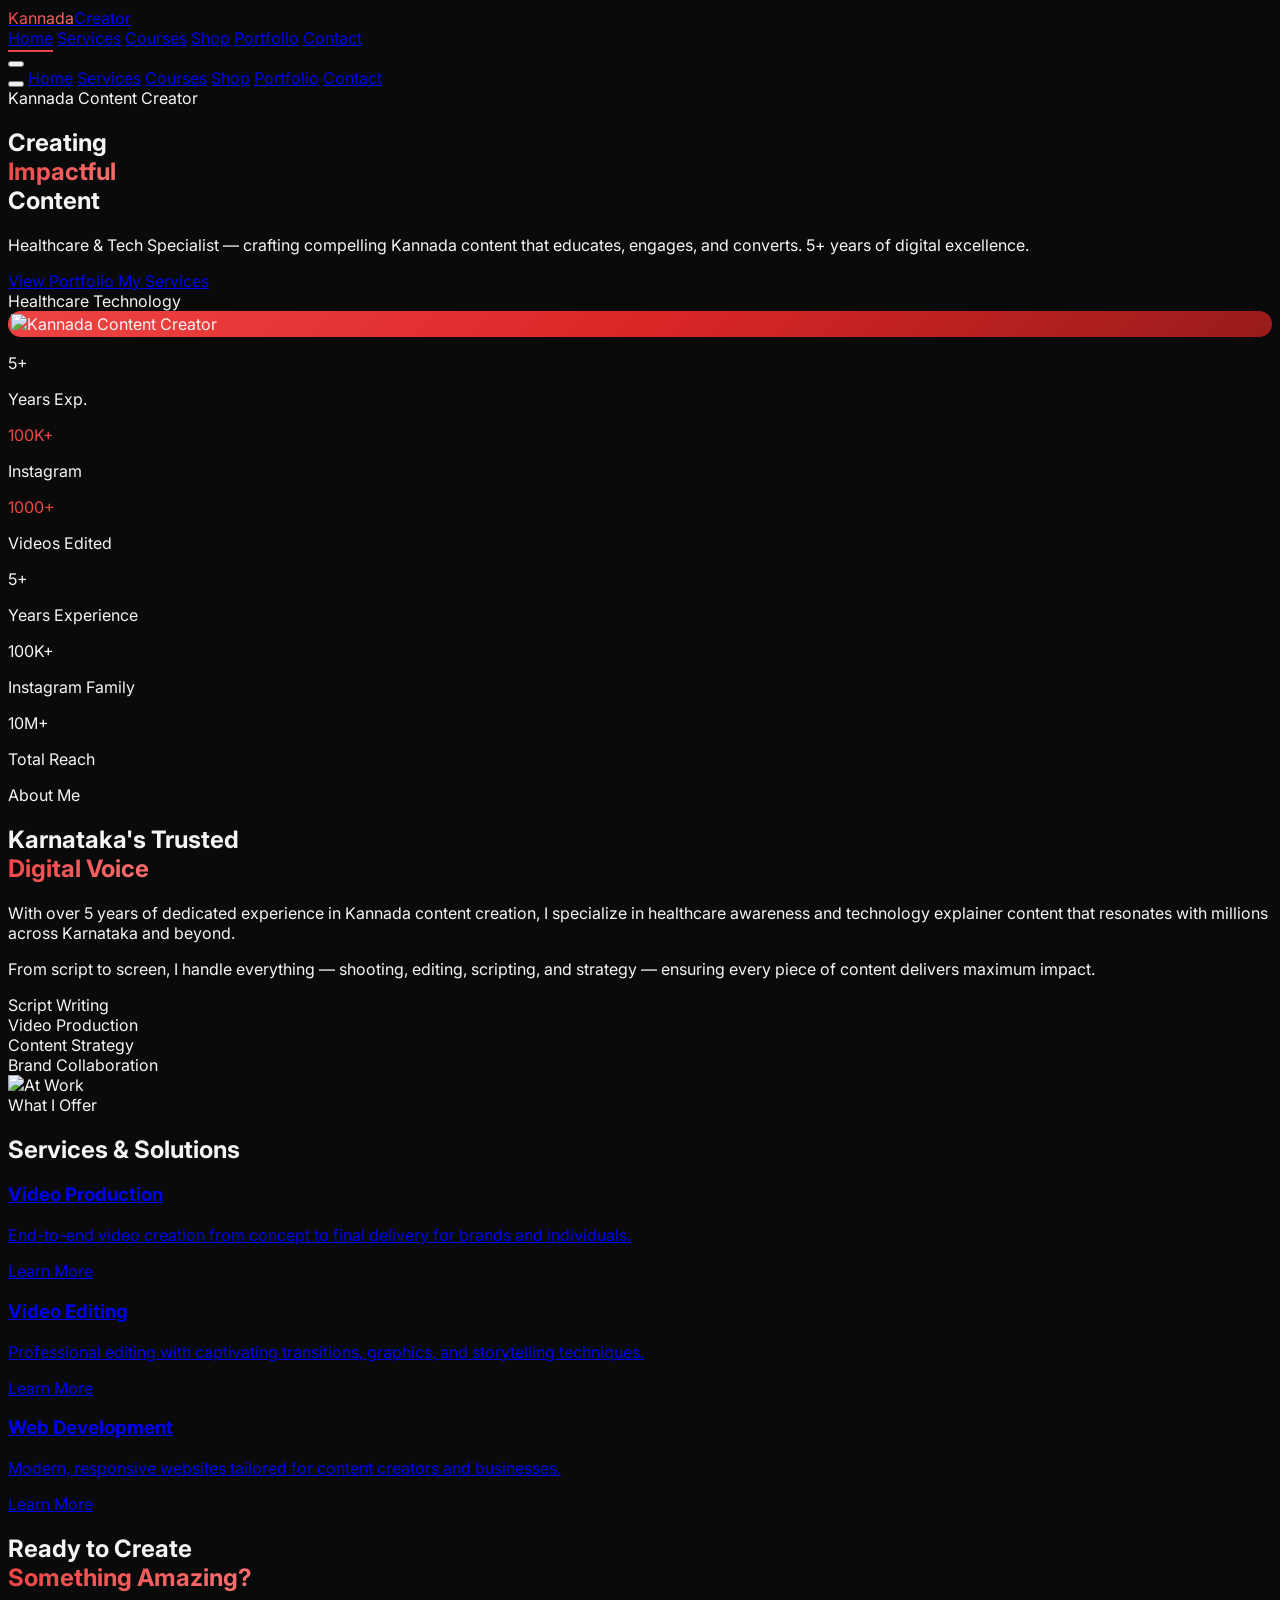
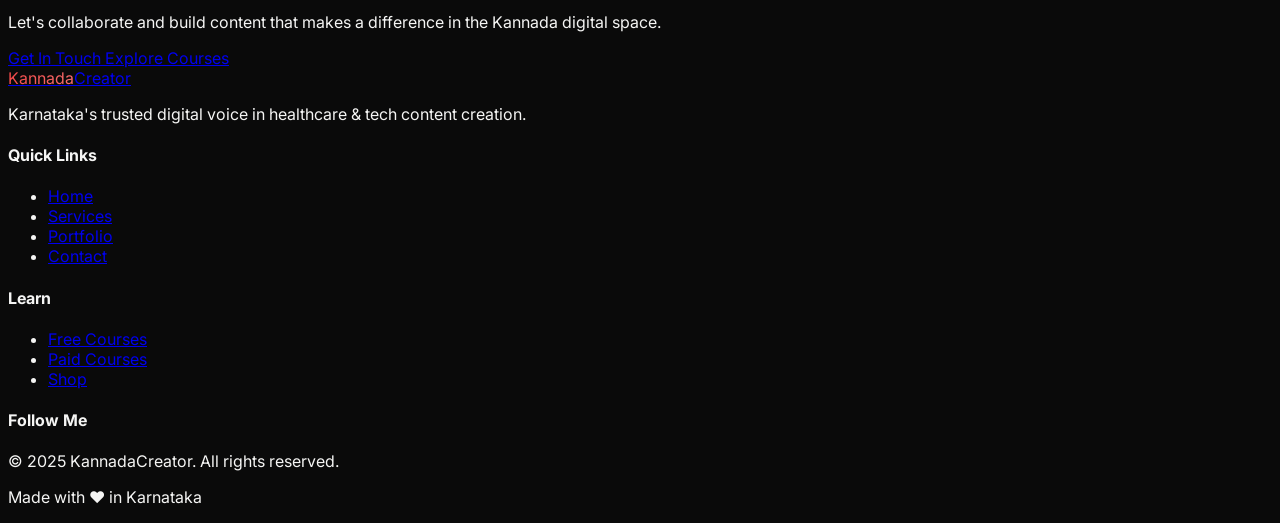
==== index.html @ f3a8517f "Create index.html" ====
<!DOCTYPE html>
<html lang="kn">
<head>
    <meta charset="UTF-8">
    <meta name="viewport" content="width=device-width, initial-scale=1.0">
    <title>Kannada Content Creator | Home</title>
    <link href="https://fonts.googleapis.com/css2?family=Inter:wght@300;400;500;600;700&display=swap" rel="stylesheet">
    <script src="https://cdn.tailwindcss.com"></script>
    <script src="https://code.iconify.design/3/3.1.0/iconify.min.js"></script>
    <script>
        tailwind.config = {
            theme: {
                extend: {
                    fontFamily: { inter: ['Inter', 'sans-serif'] },
                }
            }
        }
    </script>
    <style>
        * { font-family: 'Inter', sans-serif; }
        body { background: #0a0a0a; color: #f5f5f4; }
        ::selection { background: #7f1d1d; color: #fff; }
        ::-webkit-scrollbar { width: 8px; }
        ::-webkit-scrollbar-track { background: #0a0a0a; }
        ::-webkit-scrollbar-thumb { background: #333; border-radius: 4px; }
        ::-webkit-scrollbar-thumb:hover { background: #555; }
        @keyframes reveal {
            from { opacity: 0; transform: translateY(30px); }
            to { opacity: 1; transform: translateY(0); }
        }
        @keyframes float {
            0%, 100% { transform: translateY(0px); }
            50% { transform: translateY(-10px); }
        }
        @keyframes count-up { from { opacity: 0; } to { opacity: 1; } }
        @keyframes pulse-glow {
            0%, 100% { box-shadow: 0 0 20px rgba(239,68,68,0.2); }
            50% { box-shadow: 0 0 40px rgba(239,68,68,0.4); }
        }
        .animate-reveal { animation: reveal 0.8s cubic-bezier(0.16,1,0.3,1) forwards; opacity: 0; }
        .delay-1 { animation-delay: 0.1s; }
        .delay-2 { animation-delay: 0.2s; }
        .delay-3 { animation-delay: 0.3s; }
        .delay-4 { animation-delay: 0.4s; }
        .delay-5 { animation-delay: 0.5s; }
        .delay-6 { animation-delay: 0.6s; }
        .float-anim { animation: float 3s ease-in-out infinite; }
        .pulse-glow { animation: pulse-glow 2s ease-in-out infinite; }
        .stat-card:hover { transform: translateY(-4px); border-color: rgba(239,68,68,0.3); }
        .nav-link { position: relative; }
        .nav-link::after {
            content: ''; position: absolute; bottom: -4px; left: 0;
            width: 0; height: 2px; background: #ef4444;
            transition: width 0.3s ease;
        }
        .nav-link:hover::after, .nav-link.active::after { width: 100%; }
        .hero-img-border {
            background: linear-gradient(135deg, #ef4444, #dc2626, #991b1b);
            padding: 3px; border-radius: 1rem;
        }
        .gradient-text {
            background: linear-gradient(135deg, #ef4444, #f87171);
            -webkit-background-clip: text; -webkit-text-fill-color: transparent;
            background-clip: text;
        }
        .bg-glow {
            position: absolute; border-radius: 50%; filter: blur(120px); pointer-events: none;
        }
    </style>
</head>
<body class="overflow-x-hidden">

    <!-- Navigation -->
    <nav class="fixed top-0 left-0 right-0 z-50 h-16 flex items-center px-6 backdrop-blur-xl bg-[#0a0a0a]/80 border-b border-white/5">
        <div class="max-w-7xl mx-auto w-full flex items-center justify-between">
            <a href="index.html" class="text-xl font-bold tracking-tight">
                <span class="gradient-text">Kannada</span>Creator
            </a>
            <div class="hidden md:flex items-center gap-8">
                <a href="index.html" class="nav-link active text-xs font-semibold tracking-widest uppercase text-stone-300 hover:text-white transition-colors">Home</a>
                <a href="services.html" class="nav-link text-xs font-semibold tracking-widest uppercase text-stone-400 hover:text-white transition-colors">Services</a>
                <a href="courses.html" class="nav-link text-xs font-semibold tracking-widest uppercase text-stone-400 hover:text-white transition-colors">Courses</a>
                <a href="shopping.html" class="nav-link text-xs font-semibold tracking-widest uppercase text-stone-400 hover:text-white transition-colors">Shop</a>
                <a href="portfolio.html" class="nav-link text-xs font-semibold tracking-widest uppercase text-stone-400 hover:text-white transition-colors">Portfolio</a>
                <a href="contact.html" class="nav-link text-xs font-semibold tracking-widest uppercase text-stone-400 hover:text-white transition-colors">Contact</a>
            </div>
            <button id="menuBtn" class="md:hidden text-stone-300">
                <span class="iconify" data-icon="lucide:menu" data-width="24"></span>
            </button>
        </div>
    </nav>

    <!-- Mobile Menu -->
    <div id="mobileMenu" class="fixed inset-0 z-40 bg-[#0a0a0a]/95 backdrop-blur-xl flex flex-col items-center justify-center gap-6 hidden">
        <button id="closeMenu" class="absolute top-5 right-6 text-stone-300">
            <span class="iconify" data-icon="lucide:x" data-width="24"></span>
        </button>
        <a href="index.html" class="text-lg font-semibold text-white">Home</a>
        <a href="services.html" class="text-lg font-semibold text-stone-400 hover:text-white transition">Services</a>
        <a href="courses.html" class="text-lg font-semibold text-stone-400 hover:text-white transition">Courses</a>
        <a href="shopping.html" class="text-lg font-semibold text-stone-400 hover:text-white transition">Shop</a>
        <a href="portfolio.html" class="text-lg font-semibold text-stone-400 hover:text-white transition">Portfolio</a>
        <a href="contact.html" class="text-lg font-semibold text-stone-400 hover:text-white transition">Contact</a>
    </div>

    <!-- Hero Section -->
    <section class="min-h-screen flex items-center pt-20 pb-16 px-6 relative overflow-hidden">
        <!-- Background Glows -->
        <div class="bg-glow w-[600px] h-[600px] bg-[#7f1d1d]/10 top-20 -left-40"></div>
        <div class="bg-glow w-[400px] h-[400px] bg-[#991b1b]/5 bottom-20 right-0"></div>

        <div class="max-w-7xl mx-auto w-full grid lg:grid-cols-2 gap-16 items-center">
            <!-- Left Content -->
            <div>
                <div class="animate-reveal delay-1">
                    <span class="inline-flex items-center gap-2 px-4 py-2 rounded-full bg-white/5 border border-white/10 text-xs font-semibold tracking-widest uppercase text-stone-400 mb-8">
                        <span class="w-2 h-2 rounded-full bg-red-500 animate-pulse"></span>
                        Kannada Content Creator
                    </span>
                </div>

                <h1 class="text-5xl md:text-7xl lg:text-8xl font-bold leading-[0.9] tracking-tighter mb-6 animate-reveal delay-2">
                    Creating<br>
                    <span class="gradient-text">Impactful</span><br>
                    Content
                </h1>

                <p class="text-lg font-light leading-relaxed text-stone-400 max-w-md mb-8 animate-reveal delay-3">
                    Healthcare & Tech Specialist — crafting compelling Kannada content that educates, engages, and converts. 5+ years of digital excellence.
                </p>

                <div class="flex flex-wrap gap-4 mb-10 animate-reveal delay-4">
                    <a href="portfolio.html" class="inline-flex items-center gap-2 px-8 py-4 bg-white text-black text-xs font-bold tracking-widest uppercase rounded-sm hover:bg-stone-200 transition-colors">
                        View Portfolio
                        <span class="iconify" data-icon="lucide:arrow-right" data-width="14"></span>
                    </a>
                    <a href="services.html" class="inline-flex items-center gap-2 px-8 py-4 bg-transparent border border-white/20 text-white text-xs font-bold tracking-widest uppercase rounded-sm hover:bg-white/5 transition-colors">
                        My Services
                    </a>
                </div>

                <!-- Specialist Badges -->
                <div class="flex flex-wrap gap-3 animate-reveal delay-5">
                    <span class="px-4 py-2 rounded-full bg-red-500/10 border border-red-500/20 text-red-400 text-xs font-semibold tracking-wider uppercase flex items-center gap-2">
                        <span class="iconify" data-icon="lucide:heart-pulse" data-width="14"></span>
                        Healthcare
                    </span>
                    <span class="px-4 py-2 rounded-full bg-blue-500/10 border border-blue-500/20 text-blue-400 text-xs font-semibold tracking-wider uppercase flex items-center gap-2">
                        <span class="iconify" data-icon="lucide:cpu" data-width="14"></span>
                        Technology
                    </span>
                </div>
            </div>

            <!-- Right Image -->
            <div class="flex justify-center animate-reveal delay-3">
                <div class="relative">
                    <div class="hero-img-border pulse-glow">
                        <img src="https://picsum.photos/seed/kannadacreator/500/600.jpg" alt="Kannada Content Creator" class="w-80 md:w-96 h-auto rounded-2xl object-cover">
                    </div>
                    <!-- Floating Badge -->
                    <div class="absolute -bottom-4 -left-4 bg-[#171717] border border-white/10 rounded-xl px-5 py-3 float-anim">
                        <p class="text-2xl font-bold text-white">5+</p>
                        <p class="text-xs text-stone-500 tracking-wider uppercase">Years Exp.</p>
                    </div>
                    <div class="absolute -top-4 -right-4 bg-[#171717] border border-white/10 rounded-xl px-5 py-3 float-anim" style="animation-delay: 1s;">
                        <p class="text-2xl font-bold gradient-text">100K+</p>
                        <p class="text-xs text-stone-500 tracking-wider uppercase">Instagram</p>
                    </div>
                </div>
            </div>
        </div>
    </section>

    <!-- Stats Section -->
    <section class="py-24 px-6 border-t border-white/5">
        <div class="max-w-7xl mx-auto">
            <div class="grid grid-cols-2 md:grid-cols-4 gap-6">
                <div class="stat-card bg-stone-900/30 border border-white/5 rounded-xl p-8 text-center transition-all duration-300 hover:shadow-lg">
                    <p class="text-4xl md:text-5xl font-bold tracking-tighter gradient-text mb-2">1000+</p>
                    <p class="text-xs font-semibold tracking-widest uppercase text-stone-500">Videos Edited</p>
                </div>
                <div class="stat-card bg-stone-900/30 border border-white/5 rounded-xl p-8 text-center transition-all duration-300 hover:shadow-lg">
                    <p class="text-4xl md:text-5xl font-bold tracking-tighter text-white mb-2">5+</p>
                    <p class="text-xs font-semibold tracking-widest uppercase text-stone-500">Years Experience</p>
                </div>
                <div class="stat-card bg-stone-900/30 border border-white/5 rounded-xl p-8 text-center transition-all duration-300 hover:shadow-lg">
                    <p class="text-4xl md:text-5xl font-bold tracking-tighter text-white mb-2">100K+</p>
                    <p class="text-xs font-semibold tracking-widest uppercase text-stone-500">Instagram Family</p>
                </div>
                <div class="stat-card bg-stone-900/30 border border-white/5 rounded-xl p-8 text-center transition-all duration-300 hover:shadow-lg">
                    <p class="text-4xl md:text-5xl font-bold tracking-tighter text-white mb-2">10M+</p>
                    <p class="text-xs font-semibold tracking-widest uppercase text-stone-500">Total Reach</p>
                </div>
            </div>
        </div>
    </section>

    <!-- About Brief -->
    <section class="py-24 px-6">
        <div class="max-w-7xl mx-auto grid lg:grid-cols-2 gap-16 items-center">
            <div>
                <span class="text-xs font-semibold tracking-widest uppercase text-red-500 mb-4 block">About Me</span>
                <h2 class="text-3xl md:text-5xl font-bold tracking-tight leading-tight mb-6">
                    Karnataka's Trusted<br><span class="gradient-text">Digital Voice</span>
                </h2>
                <p class="text-lg font-light leading-relaxed text-stone-400 mb-6">
                    With over 5 years of dedicated experience in Kannada content creation, I specialize in healthcare awareness and technology explainer content that resonates with millions across Karnataka and beyond.
                </p>
                <p class="text-lg font-light leading-relaxed text-stone-400 mb-8">
                    From script to screen, I handle everything — shooting, editing, scripting, and strategy — ensuring every piece of content delivers maximum impact.
                </p>
                <div class="grid grid-cols-2 gap-4">
                    <div class="flex items-center gap-3">
                        <span class="w-2 h-2 rounded-full bg-red-500"></span>
                        <span class="text-sm text-stone-300">Script Writing</span>
                    </div>
                    <div class="flex items-center gap-3">
                        <span class="w-2 h-2 rounded-full bg-red-500"></span>
                        <span class="text-sm text-stone-300">Video Production</span>
                    </div>
                    <div class="flex items-center gap-3">
                        <span class="w-2 h-2 rounded-full bg-red-500"></span>
                        <span class="text-sm text-stone-300">Content Strategy</span>
                    </div>
                    <div class="flex items-center gap-3">
                        <span class="w-2 h-2 rounded-full bg-red-500"></span>
                        <span class="text-sm text-stone-300">Brand Collaboration</span>
                    </div>
                </div>
            </div>
            <div class="relative">
                <img src="https://picsum.photos/seed/kannadawork/600/500.jpg" alt="At Work" class="rounded-2xl w-full h-80 object-cover opacity-80">
                <div class="absolute inset-0 rounded-2xl bg-gradient-to-t from-[#0a0a0a] via-transparent to-transparent"></div>
            </div>
        </div>
    </section>

    <!-- Quick Services Preview -->
    <section class="py-24 px-6 border-t border-white/5">
        <div class="max-w-7xl mx-auto">
            <div class="text-center mb-16">
                <span class="text-xs font-semibold tracking-widest uppercase text-red-500 mb-4 block">What I Offer</span>
                <h2 class="text-3xl md:text-5xl font-bold tracking-tight">Services & Solutions</h2>
            </div>
            <div class="grid md:grid-cols-3 gap-6">
                <a href="services.html" class="group bg-stone-900/30 border border-white/5 rounded-xl p-8 hover:border-red-500/30 transition-all duration-300 hover:-translate-y-1">
                    <span class="iconify text-red-500 mb-4" data-icon="lucide:video" data-width="32"></span>
                    <h3 class="text-xl font-semibold mb-3">Video Production</h3>
                    <p class="text-sm text-stone-400 leading-relaxed mb-4">End-to-end video creation from concept to final delivery for brands and individuals.</p>
                    <span class="text-xs font-bold tracking-widest uppercase text-red-500 flex items-center gap-2 group-hover:gap-3 transition-all">
                        Learn More <span class="iconify" data-icon="lucide:arrow-right" data-width="12"></span>
                    </span>
                </a>
                <a href="services.html" class="group bg-stone-900/30 border border-white/5 rounded-xl p-8 hover:border-red-500/30 transition-all duration-300 hover:-translate-y-1">
                    <span class="iconify text-red-500 mb-4" data-icon="lucide:scissors" data-width="32"></span>
                    <h3 class="text-xl font-semibold mb-3">Video Editing</h3>
                    <p class="text-sm text-stone-400 leading-relaxed mb-4">Professional editing with captivating transitions, graphics, and storytelling techniques.</p>
                    <span class="text-xs font-bold tracking-widest uppercase text-red-500 flex items-center gap-2 group-hover:gap-3 transition-all">
                        Learn More <span class="iconify" data-icon="lucide:arrow-right" data-width="12"></span>
                    </span>
                </a>
                <a href="services.html" class="group bg-stone-900/30 border border-white/5 rounded-xl p-8 hover:border-red-500/30 transition-all duration-300 hover:-translate-y-1">
                    <span class="iconify text-red-500 mb-4" data-icon="lucide:globe" data-width="32"></span>
                    <h3 class="text-xl font-semibold mb-3">Web Development</h3>
                    <p class="text-sm text-stone-400 leading-relaxed mb-4">Modern, responsive websites tailored for content creators and businesses.</p>
                    <span class="text-xs font-bold tracking-widest uppercase text-red-500 flex items-center gap-2 group-hover:gap-3 transition-all">
                        Learn More <span class="iconify" data-icon="lucide:arrow-right" data-width="12"></span>
                    </span>
                </a>
            </div>
        </div>
    </section>

    <!-- CTA Section -->
    <section class="py-24 px-6">
        <div class="max-w-4xl mx-auto text-center bg-gradient-to-b from-red-500/5 to-transparent border border-red-500/10 rounded-2xl p-12 md:p-16">
            <h2 class="text-3xl md:text-5xl font-bold tracking-tight mb-6">Ready to Create<br><span class="gradient-text">Something Amazing?</span></h2>
            <p class="text-lg font-light text-stone-400 mb-8 max-w-xl mx-auto">Let's collaborate and build content that makes a difference in the Kannada digital space.</p>
            <div class="flex flex-wrap justify-center gap-4">
                <a href="contact.html" class="inline-flex items-center gap-2 px-8 py-4 bg-red-500 text-white text-xs font-bold tracking-widest uppercase rounded-sm hover:bg-red-600 transition-colors">
                    Get In Touch
                    <span class="iconify" data-icon="lucide:arrow-right" data-width="14"></span>
                </a>
                <a href="courses.html" class="inline-flex items-center gap-2 px-8 py-4 bg-transparent border border-white/20 text-white text-xs font-bold tracking-widest uppercase rounded-sm hover:bg-white/5 transition-colors">
                    Explore Courses
                </a>
            </div>
        </div>
    </section>

    <!-- Footer -->
    <footer class="border-t border-white/5 py-16 px-6">
        <div class="max-w-7xl mx-auto">
            <div class="grid md:grid-cols-4 gap-12 mb-12">
                <div class="md:col-span-1">
                    <a href="index.html" class="text-xl font-bold tracking-tight mb-4 block">
                        <span class="gradient-text">Kannada</span>Creator
                    </a>
                    <p class="text-sm text-stone-500 leading-relaxed">Karnataka's trusted digital voice in healthcare & tech content creation.</p>
                </div>
                <div>
                    <h4 class="text-xs font-bold tracking-widest uppercase text-stone-300 mb-4">Quick Links</h4>
                    <ul class="space-y-3">
                        <li><a href="index.html" class="text-sm text-stone-500 hover:text-white transition-colors">Home</a></li>
                        <li><a href="services.html" class="text-sm text-stone-500 hover:text-white transition-colors">Services</a></li>
                        <li><a href="portfolio.html" class="text-sm text-stone-500 hover:text-white transition-colors">Portfolio</a></li>
                        <li><a href="contact.html" class="text-sm text-stone-500 hover:text-white transition-colors">Contact</a></li>
                    </ul>
                </div>
                <div>
                    <h4 class="text-xs font-bold tracking-widest uppercase text-stone-300 mb-4">Learn</h4>
                    <ul class="space-y-3">
                        <li><a href="courses.html" class="text-sm text-stone-500 hover:text-white transition-colors">Free Courses</a></li>
                        <li><a href="courses.html" class="text-sm text-stone-500 hover:text-white transition-colors">Paid Courses</a></li>
                        <li><a href="shopping.html" class="text-sm text-stone-500 hover:text-white transition-colors">Shop</a></li>
                    </ul>
                </div>
                <div>
                    <h4 class="text-xs font-bold tracking-widest uppercase text-stone-300 mb-4">Follow Me</h4>
                    <div class="flex gap-3">
                        <a href="#" class="w-10 h-10 rounded-lg bg-white/5 border border-white/10 flex items-center justify-center text-stone-400 hover:text-white hover:border-white/20 transition-all">
                            <span class="iconify" data-icon="lucide:instagram" data-width="18"></span>
                        </a>
                        <a href="#" class="w-10 h-10 rounded-lg bg-white/5 border border-white/10 flex items-center justify-center text-stone-400 hover:text-white hover:border-white/20 transition-all">
                            <span class="iconify" data-icon="lucide:youtube" data-width="18"></span>
                        </a>
                        <a href="#" class="w-10 h-10 rounded-lg bg-white/5 border border-white/10 flex items-center justify-center text-stone-400 hover:text-white hover:border-white/20 transition-all">
                            <span class="iconify" data-icon="lucide:twitter" data-width="18"></span>
                        </a>
                        <a href="#" class="w-10 h-10 rounded-lg bg-white/5 border border-white/10 flex items-center justify-center text-stone-400 hover:text-white hover:border-white/20 transition-all">
                            <span class="iconify" data-icon="lucide:linkedin" data-width="18"></span>
                        </a>
                    </div>
                </div>
            </div>
            <div class="border-t border-white/5 pt-8 flex flex-col md:flex-row justify-between items-center gap-4">
                <p class="text-xs text-stone-600">&copy; 2025 KannadaCreator. All rights reserved.</p>
                <p class="text-xs text-stone-600">Made with ❤️ in Karnataka</p>
            </div>
        </div>
    </footer>

    <script>
        document.getElementById('menuBtn').addEventListener('click', () => {
            document.getElementById('mobileMenu').classList.remove('hidden');
        });
        document.getElementById('closeMenu').addEventListener('click', () => {
            document.getElementById('mobileMenu').classList.add('hidden');
        });
        document.querySelectorAll('#mobileMenu a').forEach(link => {
            link.addEventListener('click', () => {
                document.getElementById('mobileMenu').classList.add('hidden');
            });
        });
    </script>
</body>
</html>
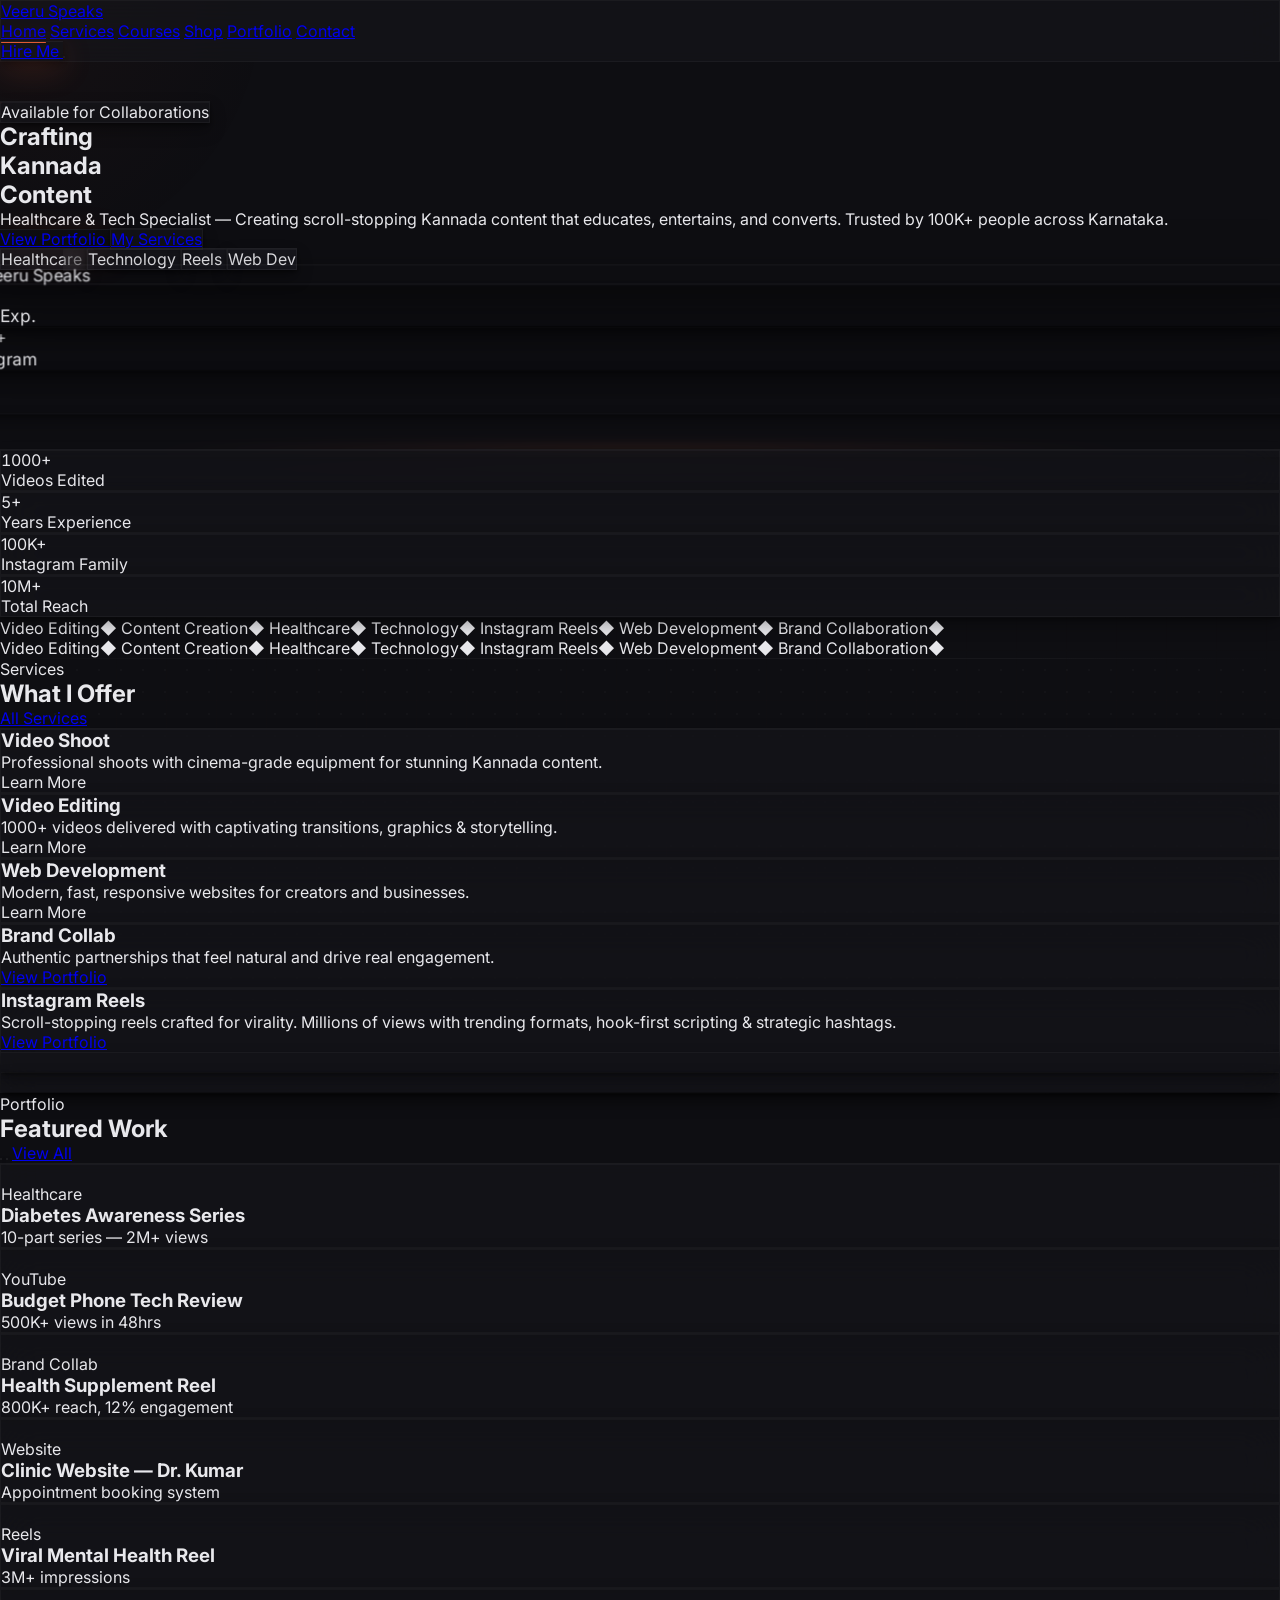
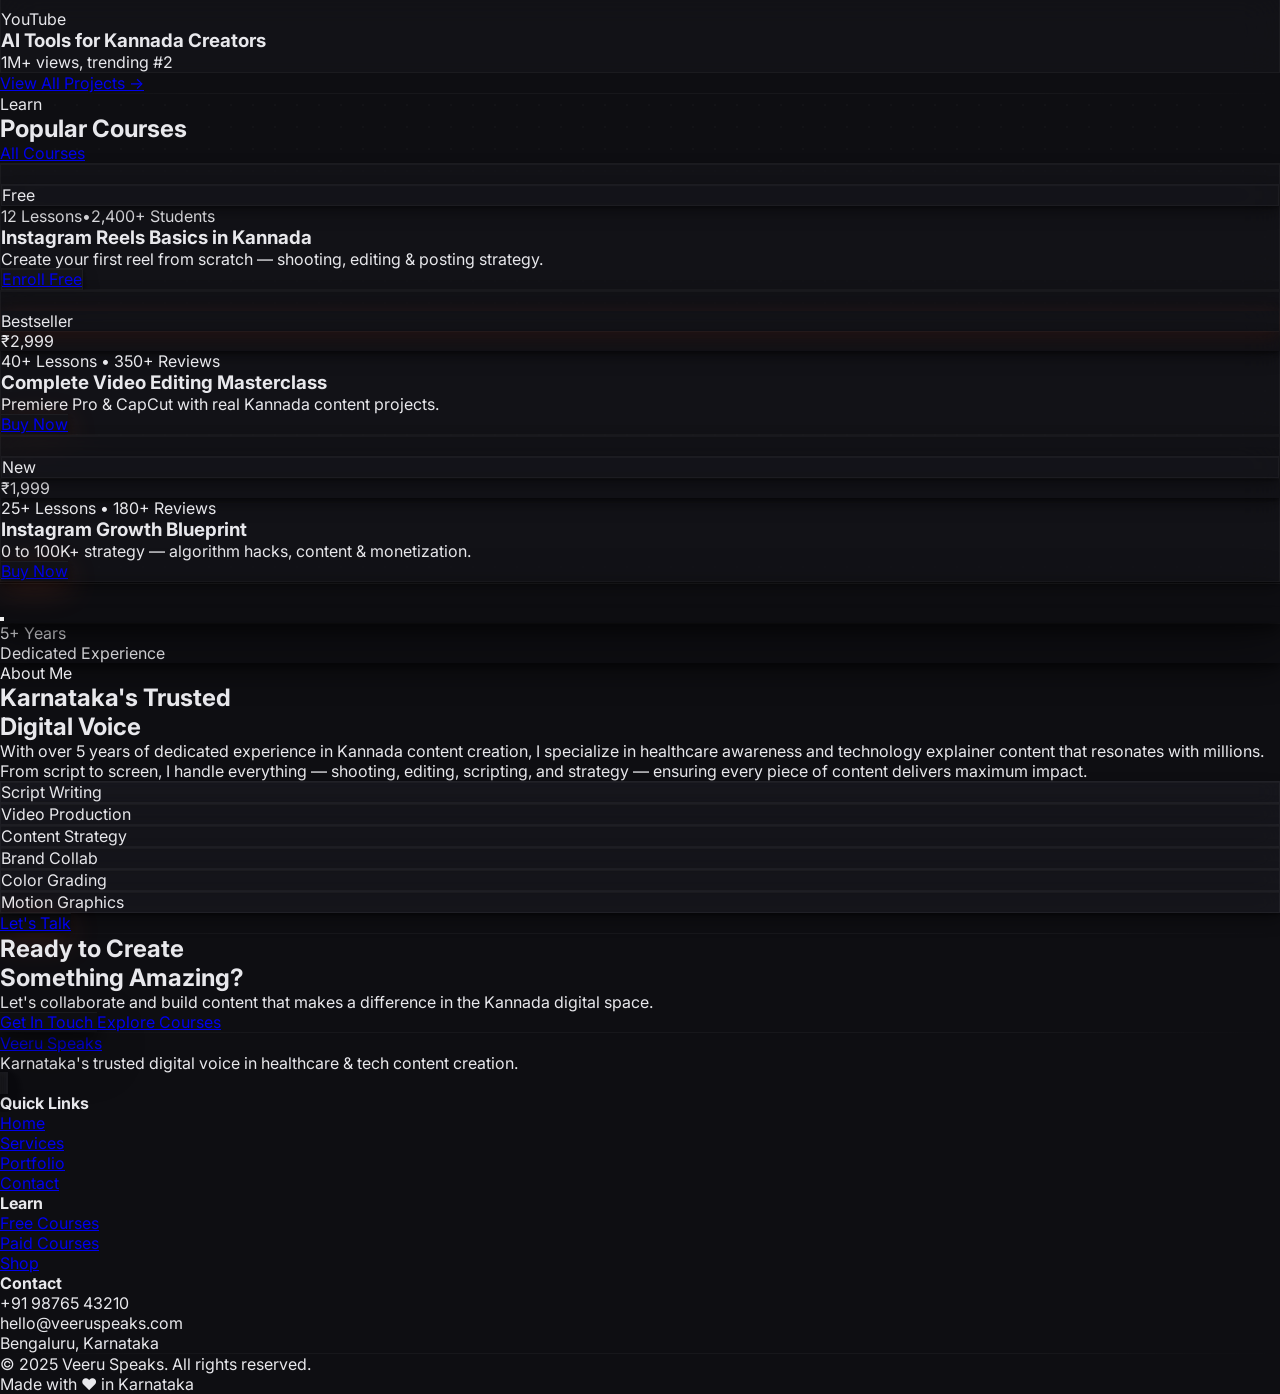
==== commit 31f6c24a: "Update index.html" ====
--- a/index.html
+++ b/index.html
@@ -3,356 +3,661 @@
 <head>
     <meta charset="UTF-8">
     <meta name="viewport" content="width=device-width, initial-scale=1.0">
-    <title>Kannada Content Creator | Home</title>
-    <link href="https://fonts.googleapis.com/css2?family=Inter:wght@300;400;500;600;700&display=swap" rel="stylesheet">
+    <title>Veeru Speaks — Kannada Content Creator</title>
+    <link href="https://fonts.googleapis.com/css2?family=Inter:wght@300;400;500;600;700;800;900&display=swap" rel="stylesheet">
     <script src="https://cdn.tailwindcss.com"></script>
     <script src="https://code.iconify.design/3/3.1.0/iconify.min.js"></script>
     <script>
-        tailwind.config = {
-            theme: {
-                extend: {
-                    fontFamily: { inter: ['Inter', 'sans-serif'] },
-                }
-            }
-        }
+        tailwind.config={theme:{extend:{colors:{accent:'#E05A33',surface:'#0e0e12',card:'#16161c',elevated:'#1e1e26'}}}}
     </script>
     <style>
-        * { font-family: 'Inter', sans-serif; }
-        body { background: #0a0a0a; color: #f5f5f4; }
-        ::selection { background: #7f1d1d; color: #fff; }
-        ::-webkit-scrollbar { width: 8px; }
-        ::-webkit-scrollbar-track { background: #0a0a0a; }
-        ::-webkit-scrollbar-thumb { background: #333; border-radius: 4px; }
-        ::-webkit-scrollbar-thumb:hover { background: #555; }
-        @keyframes reveal {
-            from { opacity: 0; transform: translateY(30px); }
-            to { opacity: 1; transform: translateY(0); }
-        }
-        @keyframes float {
-            0%, 100% { transform: translateY(0px); }
-            50% { transform: translateY(-10px); }
-        }
-        @keyframes count-up { from { opacity: 0; } to { opacity: 1; } }
-        @keyframes pulse-glow {
-            0%, 100% { box-shadow: 0 0 20px rgba(239,68,68,0.2); }
-            50% { box-shadow: 0 0 40px rgba(239,68,68,0.4); }
-        }
-        .animate-reveal { animation: reveal 0.8s cubic-bezier(0.16,1,0.3,1) forwards; opacity: 0; }
-        .delay-1 { animation-delay: 0.1s; }
-        .delay-2 { animation-delay: 0.2s; }
-        .delay-3 { animation-delay: 0.3s; }
-        .delay-4 { animation-delay: 0.4s; }
-        .delay-5 { animation-delay: 0.5s; }
-        .delay-6 { animation-delay: 0.6s; }
-        .float-anim { animation: float 3s ease-in-out infinite; }
-        .pulse-glow { animation: pulse-glow 2s ease-in-out infinite; }
-        .stat-card:hover { transform: translateY(-4px); border-color: rgba(239,68,68,0.3); }
-        .nav-link { position: relative; }
-        .nav-link::after {
-            content: ''; position: absolute; bottom: -4px; left: 0;
-            width: 0; height: 2px; background: #ef4444;
-            transition: width 0.3s ease;
-        }
-        .nav-link:hover::after, .nav-link.active::after { width: 100%; }
-        .hero-img-border {
-            background: linear-gradient(135deg, #ef4444, #dc2626, #991b1b);
-            padding: 3px; border-radius: 1rem;
-        }
-        .gradient-text {
-            background: linear-gradient(135deg, #ef4444, #f87171);
-            -webkit-background-clip: text; -webkit-text-fill-color: transparent;
-            background-clip: text;
-        }
-        .bg-glow {
-            position: absolute; border-radius: 50%; filter: blur(120px); pointer-events: none;
+        *{font-family:'Inter',sans-serif;box-sizing:border-box;margin:0;padding:0}
+        html{scroll-behavior:smooth}
+        body{background:#0e0e12;color:#e8e8ec;overflow-x:hidden}
+
+        ::selection{background:#E05A33;color:#fff}
+        ::-webkit-scrollbar{width:5px}
+        ::-webkit-scrollbar-track{background:#0e0e12}
+        ::-webkit-scrollbar-thumb{background:#2a2a35;border-radius:4px}
+        ::-webkit-scrollbar-thumb:hover{background:#3a3a48}
+
+        /* ── 3D DEPTH SHADOWS ── */
+        .d1{box-shadow:0 2px 4px rgba(0,0,0,.4),0 8px 16px rgba(0,0,0,.3),inset 0 1px 0 rgba(255,255,255,.03)}
+        .d2{box-shadow:0 4px 8px rgba(0,0,0,.4),0 12px 28px rgba(0,0,0,.35),inset 0 1px 0 rgba(255,255,255,.04)}
+        .d3{box-shadow:0 8px 16px rgba(0,0,0,.5),0 20px 50px rgba(0,0,0,.4),inset 0 1px 0 rgba(255,255,255,.05)}
+        .d4{box-shadow:0 12px 24px rgba(0,0,0,.5),0 32px 70px rgba(0,0,0,.45),inset 0 1px 0 rgba(255,255,255,.06)}
+        .d-glow{box-shadow:0 8px 32px rgba(224,90,51,.2),0 2px 8px rgba(0,0,0,.5),inset 0 1px 0 rgba(255,255,255,.05)}
+        .d-accent{box-shadow:0 4px 20px rgba(224,90,51,.15),0 8px 16px rgba(0,0,0,.4)}
+
+        /* ── GLASSMORPHISM ── */
+        .glass{background:rgba(22,22,28,.6);backdrop-filter:blur(20px) saturate(1.2);-webkit-backdrop-filter:blur(20px) saturate(1.2);border:1px solid rgba(255,255,255,.04)}
+        .glass-light{background:rgba(30,30,38,.5);backdrop-filter:blur(12px);-webkit-backdrop-filter:blur(12px);border:1px solid rgba(255,255,255,.05)}
+
+        /* ── CURSOR LIGHT ── */
+        #cursorLight{position:fixed;width:600px;height:600px;border-radius:50%;background:radial-gradient(circle,rgba(224,90,51,.04) 0%,transparent 65%);pointer-events:none;transform:translate(-50%,-50%);z-index:0;will-change:left,top}
+        @media(max-width:1024px){#cursorLight{display:none}}
+
+        /* ── 3D TILT ── */
+        .tilt{transform-style:preserve-3d;transition:transform .12s ease-out,box-shadow .3s ease}
+        .tilt .tilt-face{transform:translateZ(35px);transition:transform .12s ease-out}
+        .tilt .tilt-shine{position:absolute;inset:0;border-radius:inherit;background:radial-gradient(600px circle at var(--mx,50%) var(--my,50%),rgba(255,255,255,.07) 0%,transparent 50%);pointer-events:none;opacity:0;transition:opacity .3s}
+        .tilt:hover .tilt-shine{opacity:1}
+
+        /* ── 3D SCROLL REVEAL ── */
+        .r3d{opacity:0;transform:perspective(900px) rotateX(6deg) translateY(40px);transition:opacity .8s cubic-bezier(.16,1,.3,1),transform .8s cubic-bezier(.16,1,.3,1)}
+        .r3d.vis{opacity:1;transform:perspective(900px) rotateX(0) translateY(0)}
+        .s1{transition-delay:.06s}.s2{transition-delay:.12s}.s3{transition-delay:.18s}
+        .s4{transition-delay:.24s}.s5{transition-delay:.3s}.s6{transition-delay:.36s}.s7{transition-delay:.42s}
+
+        /* ── FLOAT ANIMATIONS ── */
+        @keyframes levitate{0%,100%{transform:translateY(0) rotateX(1deg) rotateY(-1deg)}50%{transform:translateY(-18px) rotateX(-1deg) rotateY(1deg)}}
+        @keyframes drift{0%,100%{transform:translateY(0)}50%{transform:translateY(-10px)}}
+        @keyframes spin-slow{from{transform:rotate(0deg)}to{transform:rotate(360deg)}}
+        @keyframes pulse-ring{0%{transform:scale(1);opacity:.4}100%{transform:scale(1.8);opacity:0}}
+        .levitate{animation:levitate 6s ease-in-out infinite;transform-style:preserve-3d}
+        .drift{animation:drift 4s ease-in-out infinite}
+        .spin-slow{animation:spin-slow 25s linear infinite}
+
+        /* ── GROUND SHADOW ── */
+        .ground-shadow{position:absolute;bottom:-20px;left:10%;right:10%;height:40px;background:radial-gradient(ellipse,rgba(224,90,51,.15) 0%,transparent 70%);filter:blur(16px);transform:rotateX(75deg)}
+
+        /* ── PERSPECTIVE GRID ── */
+        .pgrid{position:absolute;bottom:0;left:-30%;right:-30%;height:50%;background-image:linear-gradient(rgba(224,90,51,.05) 1px,transparent 1px),linear-gradient(90deg,rgba(224,90,51,.05) 1px,transparent 1px);background-size:50px 50px;transform:perspective(350px) rotateX(70deg);transform-origin:center bottom;mask-image:linear-gradient(to top,rgba(0,0,0,.5) 0%,transparent 70%);-webkit-mask-image:linear-gradient(to top,rgba(0,0,0,.5) 0%,transparent 70%)}
+
+        /* ── ORBIT RING ── */
+        .orbit{position:absolute;border:1px solid rgba(224,90,51,.08);border-radius:50%;pointer-events:none}
+
+        /* ── NAV ── */
+        .navlink{position:relative;padding-bottom:2px}
+        .navlink::after{content:'';position:absolute;bottom:0;left:0;width:0;height:1.5px;background:#E05A33;border-radius:1px;transition:width .3s}
+        .navlink:hover::after,.navlink.on::after{width:100%}
+
+        /* ── PORTFOLIO SCROLL ── */
+        .pscroll{overflow-x:auto;scroll-snap-type:x mandatory;-webkit-overflow-scrolling:touch;scrollbar-width:none}
+        .pscroll::-webkit-scrollbar{display:none}
+        .pcard{scroll-snap-align:start;flex-shrink:0}
+        .pcard .pimg{transition:transform .7s cubic-bezier(.25,.46,.45,.94)}
+        .pcard:hover .pimg{transform:scale(1.07)}
+
+        /* ── COURSE CARD ── */
+        .ccard{transition:transform .4s cubic-bezier(.16,1,.3,1),box-shadow .4s ease}
+        .ccard:hover{transform:translateY(-8px)}
+        .ccard .cthumb{transition:transform .7s cubic-bezier(.25,.46,.45,.94)}
+        .ccard:hover .cthumb{transform:scale(1.05)}
+
+        /* ── SERVICE CARD ── */
+        .svcard{transition:transform .4s cubic-bezier(.16,1,.3,1),box-shadow .4s ease,background .3s}
+        .svcard:hover{transform:translateY(-6px);background:rgba(30,30,38,.7)}
+
+        /* ── BUTTONS ── */
+        .btn3d{position:relative;transition:all .2s ease;will-change:transform}
+        .btn3d:hover{transform:translateY(-3px)}
+        .btn3d:active{transform:translateY(-1px)}
+
+        /* ── MARQUEE ── */
+        @keyframes mq{0%{transform:translateX(0)}100%{transform:translateX(-50%)}}
+        .mqtrack{animation:mq 28s linear infinite}
+
+        /* ── DOT TEXTURE ── */
+        .dots{background-image:radial-gradient(rgba(255,255,255,.02) 1px,transparent 1px);background-size:22px 22px}
+
+        /* ── 3D BADGE ── */
+        .badge3d{backface-visibility:hidden;transform-style:preserve-3d}
+
+        /* ── COUNTER ── */
+        .cnt{font-variant-numeric:tabular-nums}
+
+        /* ── SECTION DIVIDER ── */
+        .sdiv{height:1px;background:linear-gradient(90deg,transparent,rgba(255,255,255,.04) 20%,rgba(255,255,255,.04) 80%,transparent)}
+
+        /* ── MOBILE MENU ── */
+        #mobMenu{transition:opacity .3s,transform .3s cubic-bezier(.16,1,.3,1);transform:scale(.96) translateY(10px);opacity:0;pointer-events:none}
+        #mobMenu.open{transform:scale(1) translateY(0);opacity:1;pointer-events:auto}
+
+        /* ── RESPONSIVE ── */
+        @media(max-width:640px){
+            .heroGrid{grid-template-columns:1fr!important;gap:2rem!important}
+            .heroImg{order:-1;max-width:260px;margin:0 auto}
+            .pgrid{opacity:.3;background-size:35px 35px}
         }
     </style>
 </head>
-<body class="overflow-x-hidden">
-
-    <!-- Navigation -->
-    <nav class="fixed top-0 left-0 right-0 z-50 h-16 flex items-center px-6 backdrop-blur-xl bg-[#0a0a0a]/80 border-b border-white/5">
-        <div class="max-w-7xl mx-auto w-full flex items-center justify-between">
-            <a href="index.html" class="text-xl font-bold tracking-tight">
-                <span class="gradient-text">Kannada</span>Creator
+<body>
+
+<!-- Cursor Light -->
+<div id="cursorLight"></div>
+
+<!-- ════════════════ NAVIGATION ════════════════ -->
+<nav id="nav" class="fixed top-0 left-0 right-0 z-50 h-16 glass border-b border-white/[.03] transition-all duration-300">
+    <div class="max-w-7xl mx-auto h-full px-5 sm:px-8 flex items-center justify-between">
+        <a href="index.html" class="flex items-center gap-2.5 relative z-10">
+            <div class="w-9 h-9 rounded-xl bg-accent d1 flex items-center justify-center">
+                <span class="iconify text-white" data-icon="lucide:mic" data-width="16"></span>
+            </div>
+            <span class="text-white font-extrabold tracking-tight text-[15px]">Veeru <span class="text-accent">Speaks</span></span>
+        </a>
+
+        <div class="hidden lg:flex items-center gap-8">
+            <a href="index.html" class="navlink on text-[11px] font-semibold tracking-[.12em] uppercase text-white/90">Home</a>
+            <a href="services.html" class="navlink text-[11px] font-semibold tracking-[.12em] uppercase text-white/30 hover:text-white/60 transition">Services</a>
+            <a href="courses.html" class="navlink text-[11px] font-semibold tracking-[.12em] uppercase text-white/30 hover:text-white/60 transition">Courses</a>
+            <a href="shopping.html" class="navlink text-[11px] font-semibold tracking-[.12em] uppercase text-white/30 hover:text-white/60 transition">Shop</a>
+            <a href="portfolio.html" class="navlink text-[11px] font-semibold tracking-[.12em] uppercase text-white/30 hover:text-white/60 transition">Portfolio</a>
+            <a href="contact.html" class="navlink text-[11px] font-semibold tracking-[.12em] uppercase text-white/30 hover:text-white/60 transition">Contact</a>
+        </div>
+
+        <div class="flex items-center gap-3 relative z-10">
+            <a href="contact.html" class="hidden sm:inline-flex btn3d items-center gap-2 px-5 py-2.5 bg-accent text-white text-[10px] font-bold tracking-[.12em] uppercase rounded-full d-glow">
+                Hire Me
             </a>
-            <div class="hidden md:flex items-center gap-8">
-                <a href="index.html" class="nav-link active text-xs font-semibold tracking-widest uppercase text-stone-300 hover:text-white transition-colors">Home</a>
-                <a href="services.html" class="nav-link text-xs font-semibold tracking-widest uppercase text-stone-400 hover:text-white transition-colors">Services</a>
-                <a href="courses.html" class="nav-link text-xs font-semibold tracking-widest uppercase text-stone-400 hover:text-white transition-colors">Courses</a>
-                <a href="shopping.html" class="nav-link text-xs font-semibold tracking-widest uppercase text-stone-400 hover:text-white transition-colors">Shop</a>
-                <a href="portfolio.html" class="nav-link text-xs font-semibold tracking-widest uppercase text-stone-400 hover:text-white transition-colors">Portfolio</a>
-                <a href="contact.html" class="nav-link text-xs font-semibold tracking-widest uppercase text-stone-400 hover:text-white transition-colors">Contact</a>
-            </div>
-            <button id="menuBtn" class="md:hidden text-stone-300">
-                <span class="iconify" data-icon="lucide:menu" data-width="24"></span>
+            <button id="mobBtn" class="lg:hidden w-10 h-10 rounded-xl glass flex items-center justify-center text-white/50 hover:text-white transition d1">
+                <span class="iconify" data-icon="lucide:menu" data-width="18"></span>
             </button>
         </div>
-    </nav>
-
-    <!-- Mobile Menu -->
-    <div id="mobileMenu" class="fixed inset-0 z-40 bg-[#0a0a0a]/95 backdrop-blur-xl flex flex-col items-center justify-center gap-6 hidden">
-        <button id="closeMenu" class="absolute top-5 right-6 text-stone-300">
-            <span class="iconify" data-icon="lucide:x" data-width="24"></span>
-        </button>
-        <a href="index.html" class="text-lg font-semibold text-white">Home</a>
-        <a href="services.html" class="text-lg font-semibold text-stone-400 hover:text-white transition">Services</a>
-        <a href="courses.html" class="text-lg font-semibold text-stone-400 hover:text-white transition">Courses</a>
-        <a href="shopping.html" class="text-lg font-semibold text-stone-400 hover:text-white transition">Shop</a>
-        <a href="portfolio.html" class="text-lg font-semibold text-stone-400 hover:text-white transition">Portfolio</a>
-        <a href="contact.html" class="text-lg font-semibold text-stone-400 hover:text-white transition">Contact</a>
-    </div>
-
-    <!-- Hero Section -->
-    <section class="min-h-screen flex items-center pt-20 pb-16 px-6 relative overflow-hidden">
-        <!-- Background Glows -->
-        <div class="bg-glow w-[600px] h-[600px] bg-[#7f1d1d]/10 top-20 -left-40"></div>
-        <div class="bg-glow w-[400px] h-[400px] bg-[#991b1b]/5 bottom-20 right-0"></div>
-
-        <div class="max-w-7xl mx-auto w-full grid lg:grid-cols-2 gap-16 items-center">
-            <!-- Left Content -->
-            <div>
-                <div class="animate-reveal delay-1">
-                    <span class="inline-flex items-center gap-2 px-4 py-2 rounded-full bg-white/5 border border-white/10 text-xs font-semibold tracking-widest uppercase text-stone-400 mb-8">
-                        <span class="w-2 h-2 rounded-full bg-red-500 animate-pulse"></span>
-                        Kannada Content Creator
+    </div>
+</nav>
+
+<!-- Mobile Menu -->
+<div id="mobMenu" class="fixed inset-0 z-[60] bg-surface/95 backdrop-blur-2xl flex flex-col items-center justify-center gap-6">
+    <button id="mobClose" class="absolute top-4 right-5 w-10 h-10 rounded-xl glass flex items-center justify-center text-white/50 hover:text-white transition"><span class="iconify" data-icon="lucide:x" data-width="18"></span></button>
+    <a href="index.html" class="text-3xl font-black text-white">Home</a>
+    <a href="services.html" class="text-3xl font-black text-white/15 hover:text-white/40 transition">Services</a>
+    <a href="courses.html" class="text-3xl font-black text-white/15 hover:text-white/40 transition">Courses</a>
+    <a href="shopping.html" class="text-3xl font-black text-white/15 hover:text-white/40 transition">Shop</a>
+    <a href="portfolio.html" class="text-3xl font-black text-white/15 hover:text-white/40 transition">Portfolio</a>
+    <a href="contact.html" class="text-3xl font-black text-white/15 hover:text-white/40 transition">Contact</a>
+    <div class="flex gap-3 mt-8">
+        <a href="#" class="w-11 h-11 rounded-full glass flex items-center justify-center text-white/25 hover:text-white transition d1"><span class="iconify" data-icon="lucide:instagram" data-width="17"></span></a>
+        <a href="#" class="w-11 h-11 rounded-full glass flex items-center justify-center text-white/25 hover:text-white transition d1"><span class="iconify" data-icon="lucide:youtube" data-width="17"></span></a>
+        <a href="#" class="w-11 h-11 rounded-full glass flex items-center justify-center text-white/25 hover:text-white transition d1"><span class="iconify" data-icon="lucide:twitter" data-width="17"></span></a>
+    </div>
+</div>
+
+
+<!-- ════════════════ HERO ════════════════ -->
+<section class="relative min-h-screen flex items-center pt-24 pb-16 px-5 sm:px-8 overflow-hidden">
+    <div class="pgrid" data-plx=".12"></div>
+    <div class="absolute top-[15%] left-[10%] w-[550px] h-[550px] rounded-full bg-accent/[.03] blur-[130px] pointer-events-none" data-plx=".04"></div>
+    <div class="absolute bottom-[20%] right-[5%] w-[400px] h-[400px] rounded-full bg-accent/[.02] blur-[100px] pointer-events-none" data-plx="-.04"></div>
+
+    <!-- Orbit Rings -->
+    <div class="orbit w-[300px] h-[300px] sm:w-[450px] sm:h-[450px] top-1/2 left-1/2 -translate-x-1/2 -translate-y-1/2 spin-slow opacity-30 hidden lg:block" data-plx=".02"></div>
+    <div class="orbit w-[500px] h-[500px] sm:w-[700px] sm:h-[700px] top-1/2 left-1/2 -translate-x-1/2 -translate-y-1/2 spin-slow opacity-15 hidden lg:block" style="animation-direction:reverse;animation-duration:35s" data-plx="-.02"></div>
+
+    <div class="max-w-7xl mx-auto w-full relative z-10">
+        <div class="heroGrid grid lg:grid-cols-12 gap-10 lg:gap-16 items-center" style="perspective:1200px">
+
+            <!-- Content -->
+            <div class="lg:col-span-7 space-y-7">
+                <div class="r3d s1">
+                    <span class="inline-flex items-center gap-2.5 px-4 py-2 rounded-full glass text-[10px] font-bold tracking-[.15em] uppercase text-accent d1">
+                        <span class="relative flex h-2 w-2"><span class="absolute inline-flex h-full w-full rounded-full bg-accent opacity-75 animate-ping"></span><span class="relative inline-flex rounded-full h-2 w-2 bg-accent"></span></span>
+                        Available for Collaborations
                     </span>
                 </div>
 
-                <h1 class="text-5xl md:text-7xl lg:text-8xl font-bold leading-[0.9] tracking-tighter mb-6 animate-reveal delay-2">
-                    Creating<br>
-                    <span class="gradient-text">Impactful</span><br>
-                    Content
+                <h1 class="r3d s2 text-[2.8rem] sm:text-[4rem] md:text-[5.2rem] lg:text-[5.8rem] font-black leading-[.85] tracking-tighter">
+                    <span class="text-white">Crafting</span><br>
+                    <span class="text-accent">Kannada</span><br>
+                    <span class="text-white">Content</span>
                 </h1>
 
-                <p class="text-lg font-light leading-relaxed text-stone-400 max-w-md mb-8 animate-reveal delay-3">
-                    Healthcare & Tech Specialist — crafting compelling Kannada content that educates, engages, and converts. 5+ years of digital excellence.
+                <p class="r3d s3 text-[15px] sm:text-base font-light leading-[1.7] text-white/25 max-w-md">
+                    Healthcare & Tech Specialist — Creating scroll-stopping Kannada content that educates, entertains, and converts. Trusted by 100K+ people across Karnataka.
                 </p>
 
-                <div class="flex flex-wrap gap-4 mb-10 animate-reveal delay-4">
-                    <a href="portfolio.html" class="inline-flex items-center gap-2 px-8 py-4 bg-white text-black text-xs font-bold tracking-widest uppercase rounded-sm hover:bg-stone-200 transition-colors">
+                <div class="r3d s4 flex flex-wrap gap-3.5">
+                    <a href="portfolio.html" class="btn3d inline-flex items-center gap-2.5 px-8 py-4 bg-accent text-white text-[10px] font-bold tracking-[.14em] uppercase rounded-full d-glow">
+                        <span class="iconify" data-icon="lucide:play" data-width="12"></span>
                         View Portfolio
-                        <span class="iconify" data-icon="lucide:arrow-right" data-width="14"></span>
                     </a>
-                    <a href="services.html" class="inline-flex items-center gap-2 px-8 py-4 bg-transparent border border-white/20 text-white text-xs font-bold tracking-widest uppercase rounded-sm hover:bg-white/5 transition-colors">
+                    <a href="services.html" class="btn3d inline-flex items-center gap-2.5 px-8 py-4 glass text-white/60 text-[10px] font-bold tracking-[.14em] uppercase rounded-full d1 hover:text-white/90 transition">
                         My Services
+                        <span class="iconify" data-icon="lucide:arrow-right" data-width="12"></span>
                     </a>
                 </div>
 
-                <!-- Specialist Badges -->
-                <div class="flex flex-wrap gap-3 animate-reveal delay-5">
-                    <span class="px-4 py-2 rounded-full bg-red-500/10 border border-red-500/20 text-red-400 text-xs font-semibold tracking-wider uppercase flex items-center gap-2">
-                        <span class="iconify" data-icon="lucide:heart-pulse" data-width="14"></span>
-                        Healthcare
+                <div class="r3d s5 flex flex-wrap gap-2.5 pt-1">
+                    <span class="px-3.5 py-2 rounded-xl glass-light text-[10px] font-bold tracking-[.1em] uppercase text-white/20 flex items-center gap-2 d1">
+                        <span class="iconify text-accent/50" data-icon="lucide:heart-pulse" data-width="12"></span> Healthcare
                     </span>
-                    <span class="px-4 py-2 rounded-full bg-blue-500/10 border border-blue-500/20 text-blue-400 text-xs font-semibold tracking-wider uppercase flex items-center gap-2">
-                        <span class="iconify" data-icon="lucide:cpu" data-width="14"></span>
-                        Technology
+                    <span class="px-3.5 py-2 rounded-xl glass-light text-[10px] font-bold tracking-[.1em] uppercase text-white/20 flex items-center gap-2 d1">
+                        <span class="iconify text-accent/50" data-icon="lucide:cpu" data-width="12"></span> Technology
                     </span>
-                </div>
-            </div>
-
-            <!-- Right Image -->
-            <div class="flex justify-center animate-reveal delay-3">
-                <div class="relative">
-                    <div class="hero-img-border pulse-glow">
-                        <img src="https://picsum.photos/seed/kannadacreator/500/600.jpg" alt="Kannada Content Creator" class="w-80 md:w-96 h-auto rounded-2xl object-cover">
-                    </div>
-                    <!-- Floating Badge -->
-                    <div class="absolute -bottom-4 -left-4 bg-[#171717] border border-white/10 rounded-xl px-5 py-3 float-anim">
-                        <p class="text-2xl font-bold text-white">5+</p>
-                        <p class="text-xs text-stone-500 tracking-wider uppercase">Years Exp.</p>
-                    </div>
-                    <div class="absolute -top-4 -right-4 bg-[#171717] border border-white/10 rounded-xl px-5 py-3 float-anim" style="animation-delay: 1s;">
-                        <p class="text-2xl font-bold gradient-text">100K+</p>
-                        <p class="text-xs text-stone-500 tracking-wider uppercase">Instagram</p>
-                    </div>
-                </div>
-            </div>
-        </div>
-    </section>
-
-    <!-- Stats Section -->
-    <section class="py-24 px-6 border-t border-white/5">
-        <div class="max-w-7xl mx-auto">
-            <div class="grid grid-cols-2 md:grid-cols-4 gap-6">
-                <div class="stat-card bg-stone-900/30 border border-white/5 rounded-xl p-8 text-center transition-all duration-300 hover:shadow-lg">
-                    <p class="text-4xl md:text-5xl font-bold tracking-tighter gradient-text mb-2">1000+</p>
-                    <p class="text-xs font-semibold tracking-widest uppercase text-stone-500">Videos Edited</p>
-                </div>
-                <div class="stat-card bg-stone-900/30 border border-white/5 rounded-xl p-8 text-center transition-all duration-300 hover:shadow-lg">
-                    <p class="text-4xl md:text-5xl font-bold tracking-tighter text-white mb-2">5+</p>
-                    <p class="text-xs font-semibold tracking-widest uppercase text-stone-500">Years Experience</p>
-                </div>
-                <div class="stat-card bg-stone-900/30 border border-white/5 rounded-xl p-8 text-center transition-all duration-300 hover:shadow-lg">
-                    <p class="text-4xl md:text-5xl font-bold tracking-tighter text-white mb-2">100K+</p>
-                    <p class="text-xs font-semibold tracking-widest uppercase text-stone-500">Instagram Family</p>
-                </div>
-                <div class="stat-card bg-stone-900/30 border border-white/5 rounded-xl p-8 text-center transition-all duration-300 hover:shadow-lg">
-                    <p class="text-4xl md:text-5xl font-bold tracking-tighter text-white mb-2">10M+</p>
-                    <p class="text-xs font-semibold tracking-widest uppercase text-stone-500">Total Reach</p>
-                </div>
-            </div>
-        </div>
-    </section>
-
-    <!-- About Brief -->
-    <section class="py-24 px-6">
-        <div class="max-w-7xl mx-auto grid lg:grid-cols-2 gap-16 items-center">
-            <div>
-                <span class="text-xs font-semibold tracking-widest uppercase text-red-500 mb-4 block">About Me</span>
-                <h2 class="text-3xl md:text-5xl font-bold tracking-tight leading-tight mb-6">
-                    Karnataka's Trusted<br><span class="gradient-text">Digital Voice</span>
-                </h2>
-                <p class="text-lg font-light leading-relaxed text-stone-400 mb-6">
-                    With over 5 years of dedicated experience in Kannada content creation, I specialize in healthcare awareness and technology explainer content that resonates with millions across Karnataka and beyond.
-                </p>
-                <p class="text-lg font-light leading-relaxed text-stone-400 mb-8">
-                    From script to screen, I handle everything — shooting, editing, scripting, and strategy — ensuring every piece of content delivers maximum impact.
-                </p>
-                <div class="grid grid-cols-2 gap-4">
-                    <div class="flex items-center gap-3">
-                        <span class="w-2 h-2 rounded-full bg-red-500"></span>
-                        <span class="text-sm text-stone-300">Script Writing</span>
-                    </div>
-                    <div class="flex items-center gap-3">
-                        <span class="w-2 h-2 rounded-full bg-red-500"></span>
-                        <span class="text-sm text-stone-300">Video Production</span>
-                    </div>
-                    <div class="flex items-center gap-3">
-                        <span class="w-2 h-2 rounded-full bg-red-500"></span>
-                        <span class="text-sm text-stone-300">Content Strategy</span>
-                    </div>
-                    <div class="flex items-center gap-3">
-                        <span class="w-2 h-2 rounded-full bg-red-500"></span>
-                        <span class="text-sm text-stone-300">Brand Collaboration</span>
-                    </div>
-                </div>
-            </div>
-            <div class="relative">
-                <img src="https://picsum.photos/seed/kannadawork/600/500.jpg" alt="At Work" class="rounded-2xl w-full h-80 object-cover opacity-80">
-                <div class="absolute inset-0 rounded-2xl bg-gradient-to-t from-[#0a0a0a] via-transparent to-transparent"></div>
-            </div>
-        </div>
-    </section>
-
-    <!-- Quick Services Preview -->
-    <section class="py-24 px-6 border-t border-white/5">
-        <div class="max-w-7xl mx-auto">
-            <div class="text-center mb-16">
-                <span class="text-xs font-semibold tracking-widest uppercase text-red-500 mb-4 block">What I Offer</span>
-                <h2 class="text-3xl md:text-5xl font-bold tracking-tight">Services & Solutions</h2>
-            </div>
-            <div class="grid md:grid-cols-3 gap-6">
-                <a href="services.html" class="group bg-stone-900/30 border border-white/5 rounded-xl p-8 hover:border-red-500/30 transition-all duration-300 hover:-translate-y-1">
-                    <span class="iconify text-red-500 mb-4" data-icon="lucide:video" data-width="32"></span>
-                    <h3 class="text-xl font-semibold mb-3">Video Production</h3>
-                    <p class="text-sm text-stone-400 leading-relaxed mb-4">End-to-end video creation from concept to final delivery for brands and individuals.</p>
-                    <span class="text-xs font-bold tracking-widest uppercase text-red-500 flex items-center gap-2 group-hover:gap-3 transition-all">
-                        Learn More <span class="iconify" data-icon="lucide:arrow-right" data-width="12"></span>
+                    <span class="px-3.5 py-2 rounded-xl glass-light text-[10px] font-bold tracking-[.1em] uppercase text-white/20 flex items-center gap-2 d1">
+                        <span class="iconify text-accent/50" data-icon="lucide:film" data-width="12"></span> Reels
                     </span>
-                </a>
-                <a href="services.html" class="group bg-stone-900/30 border border-white/5 rounded-xl p-8 hover:border-red-500/30 transition-all duration-300 hover:-translate-y-1">
-                    <span class="iconify text-red-500 mb-4" data-icon="lucide:scissors" data-width="32"></span>
-                    <h3 class="text-xl font-semibold mb-3">Video Editing</h3>
-                    <p class="text-sm text-stone-400 leading-relaxed mb-4">Professional editing with captivating transitions, graphics, and storytelling techniques.</p>
-                    <span class="text-xs font-bold tracking-widest uppercase text-red-500 flex items-center gap-2 group-hover:gap-3 transition-all">
-                        Learn More <span class="iconify" data-icon="lucide:arrow-right" data-width="12"></span>
+                    <span class="px-3.5 py-2 rounded-xl glass-light text-[10px] font-bold tracking-[.1em] uppercase text-white/20 flex items-center gap-2 d1">
+                        <span class="iconify text-accent/50" data-icon="lucide:globe" data-width="12"></span> Web Dev
                     </span>
-                </a>
-                <a href="services.html" class="group bg-stone-900/30 border border-white/5 rounded-xl p-8 hover:border-red-500/30 transition-all duration-300 hover:-translate-y-1">
-                    <span class="iconify text-red-500 mb-4" data-icon="lucide:globe" data-width="32"></span>
-                    <h3 class="text-xl font-semibold mb-3">Web Development</h3>
-                    <p class="text-sm text-stone-400 leading-relaxed mb-4">Modern, responsive websites tailored for content creators and businesses.</p>
-                    <span class="text-xs font-bold tracking-widest uppercase text-red-500 flex items-center gap-2 group-hover:gap-3 transition-all">
-                        Learn More <span class="iconify" data-icon="lucide:arrow-right" data-width="12"></span>
-                    </span>
-                </a>
-            </div>
-        </div>
-    </section>
-
-    <!-- CTA Section -->
-    <section class="py-24 px-6">
-        <div class="max-w-4xl mx-auto text-center bg-gradient-to-b from-red-500/5 to-transparent border border-red-500/10 rounded-2xl p-12 md:p-16">
-            <h2 class="text-3xl md:text-5xl font-bold tracking-tight mb-6">Ready to Create<br><span class="gradient-text">Something Amazing?</span></h2>
-            <p class="text-lg font-light text-stone-400 mb-8 max-w-xl mx-auto">Let's collaborate and build content that makes a difference in the Kannada digital space.</p>
+                </div>
+            </div>
+
+            <!-- 3D Floating Image -->
+            <div class="heroImg lg:col-span-5 flex justify-center" style="perspective:900px">
+                <div class="relative levitate" style="transform-style:preserve-3d">
+                    <div class="ground-shadow"></div>
+
+                    <div class="relative rounded-2xl overflow-hidden d4" style="transform:translateZ(45px)">
+                        <img src="https://picsum.photos/seed/veeru3dhero/500/680.jpg" alt="Veeru Speaks" class="w-64 sm:w-72 md:w-80 aspect-[3/4] object-cover">
+                        <div class="absolute inset-0 bg-gradient-to-t from-surface/40 via-transparent to-surface/10"></div>
+                    </div>
+
+                    <div class="badge3d absolute -bottom-3 -left-4 sm:-bottom-4 sm:-left-6 bg-card rounded-xl px-4 py-3 d2 drift" style="transform:translateZ(65px);animation-delay:-1s">
+                        <p class="text-xl font-black text-accent leading-none cnt">5+</p>
+                        <p class="text-[9px] font-bold tracking-[.12em] uppercase text-white/20 mt-1">Years Exp.</p>
+                    </div>
+
+                    <div class="badge3d absolute -top-3 -right-4 sm:-top-4 sm:-right-6 bg-card rounded-xl px-4 py-3 d2 drift" style="transform:translateZ(55px);animation-delay:-3s">
+                        <p class="text-xl font-black text-white leading-none">100K+</p>
+                        <p class="text-[9px] font-bold tracking-[.12em] uppercase text-white/20 mt-1">Instagram</p>
+                    </div>
+
+                    <div class="badge3d absolute top-[30%] -left-10 sm:-left-14 bg-card rounded-xl px-3.5 py-2.5 d1 drift hidden md:block" style="transform:translateZ(85px);animation-delay:-2s">
+                        <p class="text-lg font-black text-accent leading-none cnt">1000+</p>
+                        <p class="text-[8px] font-bold tracking-[.12em] uppercase text-white/15 mt-0.5">Videos</p>
+                    </div>
+
+                    <div class="badge3d absolute bottom-[30%] -right-10 sm:-right-14 bg-card rounded-xl px-3.5 py-2.5 d1 drift hidden md:block" style="transform:translateZ(75px);animation-delay:-4s">
+                        <p class="text-lg font-black text-white leading-none">10M+</p>
+                        <p class="text-[8px] font-bold tracking-[.12em] uppercase text-white/15 mt-0.5">Reach</p>
+                    </div>
+                </div>
+            </div>
+        </div>
+
+        <!-- 3D Stat Cards -->
+        <div class="grid grid-cols-2 lg:grid-cols-4 gap-3.5 sm:gap-4 mt-12 lg:mt-20" style="perspective:1000px">
+            <div class="tilt r3d s4 glass rounded-2xl p-5 sm:p-6 text-center cursor-default d1">
+                <div class="tilt-shine rounded-2xl"></div>
+                <div class="tilt-face">
+                    <div class="w-10 h-10 rounded-xl bg-accent/10 flex items-center justify-center mx-auto mb-3.5"><span class="iconify text-accent" data-icon="lucide:scissors" data-width="18"></span></div>
+                    <p class="text-2xl sm:text-3xl md:text-4xl font-black tracking-tighter text-accent leading-none cnt" data-to="1000">0</p>
+                    <p class="text-[10px] font-bold tracking-[.15em] uppercase text-white/15 mt-2.5">Videos Edited</p>
+                </div>
+            </div>
+            <div class="tilt r3d s5 glass rounded-2xl p-5 sm:p-6 text-center cursor-default d1">
+                <div class="tilt-shine rounded-2xl"></div>
+                <div class="tilt-face">
+                    <div class="w-10 h-10 rounded-xl bg-white/[.04] flex items-center justify-center mx-auto mb-3.5"><span class="iconify text-white/30" data-icon="lucide:calendar" data-width="18"></span></div>
+                    <p class="text-2xl sm:text-3xl md:text-4xl font-black tracking-tighter text-white leading-none cnt" data-to="5">0</p>
+                    <p class="text-[10px] font-bold tracking-[.15em] uppercase text-white/15 mt-2.5">Years Experience</p>
+                </div>
+            </div>
+            <div class="tilt r3d s6 glass rounded-2xl p-5 sm:p-6 text-center cursor-default d1">
+                <div class="tilt-shine rounded-2xl"></div>
+                <div class="tilt-face">
+                    <div class="w-10 h-10 rounded-xl bg-white/[.04] flex items-center justify-center mx-auto mb-3.5"><span class="iconify text-white/30" data-icon="lucide:users" data-width="18"></span></div>
+                    <p class="text-2xl sm:text-3xl md:text-4xl font-black tracking-tighter text-white leading-none">100K<span class="text-accent">+</span></p>
+                    <p class="text-[10px] font-bold tracking-[.15em] uppercase text-white/15 mt-2.5">Instagram Family</p>
+                </div>
+            </div>
+            <div class="tilt r3d s7 glass rounded-2xl p-5 sm:p-6 text-center cursor-default d1">
+                <div class="tilt-shine rounded-2xl"></div>
+                <div class="tilt-face">
+                    <div class="w-10 h-10 rounded-xl bg-accent/10 flex items-center justify-center mx-auto mb-3.5"><span class="iconify text-accent" data-icon="lucide:eye" data-width="18"></span></div>
+                    <p class="text-2xl sm:text-3xl md:text-4xl font-black tracking-tighter text-accent leading-none">10M<span class="text-white/25">+</span></p>
+                    <p class="text-[10px] font-bold tracking-[.15em] uppercase text-white/15 mt-2.5">Total Reach</p>
+                </div>
+            </div>
+        </div>
+    </div>
+</section>
+
+<div class="sdiv"></div>
+
+<!-- ════════════════ MARQUEE ════════════════ -->
+<section class="py-5 overflow-hidden">
+    <div class="flex whitespace-nowrap">
+        <div class="mqtrack inline-flex items-center gap-10 pr-10">
+            <span class="text-sm font-bold tracking-[.25em] uppercase text-white/[.04]">Video Editing</span><span class="text-accent/10 text-xs">◆</span>
+            <span class="text-sm font-bold tracking-[.25em] uppercase text-white/[.04]">Content Creation</span><span class="text-accent/10 text-xs">◆</span>
+            <span class="text-sm font-bold tracking-[.25em] uppercase text-white/[.04]">Healthcare</span><span class="text-accent/10 text-xs">◆</span>
+            <span class="text-sm font-bold tracking-[.25em] uppercase text-white/[.04]">Technology</span><span class="text-accent/10 text-xs">◆</span>
+            <span class="text-sm font-bold tracking-[.25em] uppercase text-white/[.04]">Instagram Reels</span><span class="text-accent/10 text-xs">◆</span>
+            <span class="text-sm font-bold tracking-[.25em] uppercase text-white/[.04]">Web Development</span><span class="text-accent/10 text-xs">◆</span>
+            <span class="text-sm font-bold tracking-[.25em] uppercase text-white/[.04]">Brand Collaboration</span><span class="text-accent/10 text-xs">◆</span>
+        </div>
+        <div class="mqtrack inline-flex items-center gap-10 pr-10" aria-hidden="true">
+            <span class="text-sm font-bold tracking-[.25em] uppercase text-white/[.04]">Video Editing</span><span class="text-accent/10 text-xs">◆</span>
+            <span class="text-sm font-bold tracking-[.25em] uppercase text-white/[.04]">Content Creation</span><span class="text-accent/10 text-xs">◆</span>
+            <span class="text-sm font-bold tracking-[.25em] uppercase text-white/[.04]">Healthcare</span><span class="text-accent/10 text-xs">◆</span>
+            <span class="text-sm font-bold tracking-[.25em] uppercase text-white/[.04]">Technology</span><span class="text-accent/10 text-xs">◆</span>
+            <span class="text-sm font-bold tracking-[.25em] uppercase text-white/[.04]">Instagram Reels</span><span class="text-accent/10 text-xs">◆</span>
+            <span class="text-sm font-bold tracking-[.25em] uppercase text-white/[.04]">Web Development</span><span class="text-accent/10 text-xs">◆</span>
+            <span class="text-sm font-bold tracking-[.25em] uppercase text-white/[.04]">Brand Collaboration</span><span class="text-accent/10 text-xs">◆</span>
+        </div>
+    </div>
+</section>
+
+<div class="sdiv"></div>
+
+
+<!-- ════════════════ SERVICES ════════════════ -->
+<section class="dots py-20 sm:py-28 px-5 sm:px-8">
+    <div class="max-w-7xl mx-auto">
+        <div class="flex flex-col sm:flex-row sm:items-end sm:justify-between gap-4 mb-12 sm:mb-16">
+            <div class="r3d">
+                <p class="text-[10px] font-bold tracking-[.18em] uppercase text-accent mb-3">Services</p>
+                <h2 class="text-3xl sm:text-4xl md:text-5xl font-black tracking-tighter text-white">What I Offer</h2>
+            </div>
+            <a href="services.html" class="r3d inline-flex items-center gap-2 text-[10px] font-bold tracking-[.14em] uppercase text-white/15 hover:text-accent transition group">
+                All Services <span class="iconify group-hover:translate-x-1 transition-transform" data-icon="lucide:arrow-right" data-width="12"></span>
+            </a>
+        </div>
+
+        <div class="grid sm:grid-cols-2 lg:grid-cols-3 gap-4 sm:gap-5" style="perspective:1000px">
+            <div class="r3d s1 svcard tilt glass rounded-2xl p-7 group cursor-pointer d1">
+                <div class="tilt-shine rounded-2xl"></div>
+                <div class="tilt-face">
+                    <div class="w-12 h-12 rounded-xl bg-accent/[.08] flex items-center justify-center mb-5 group-hover:bg-accent/15 transition"><span class="iconify text-accent" data-icon="lucide:camera" data-width="20"></span></div>
+                    <h3 class="text-[17px] font-bold text-white mb-2.5">Video Shoot</h3>
+                    <p class="text-sm text-white/18 leading-relaxed mb-5">Professional shoots with cinema-grade equipment for stunning Kannada content.</p>
+                    <span class="text-[10px] font-bold tracking-[.14em] uppercase text-accent/35 group-hover:text-accent flex items-center gap-2 transition">Learn More <span class="iconify" data-icon="lucide:arrow-right" data-width="10"></span></span>
+                </div>
+            </div>
+
+            <div class="r3d s2 svcard tilt glass rounded-2xl p-7 group cursor-pointer d1">
+                <div class="tilt-shine rounded-2xl"></div>
+                <div class="tilt-face">
+                    <div class="w-12 h-12 rounded-xl bg-accent/[.08] flex items-center justify-center mb-5 group-hover:bg-accent/15 transition"><span class="iconify text-accent" data-icon="lucide:scissors" data-width="20"></span></div>
+                    <h3 class="text-[17px] font-bold text-white mb-2.5">Video Editing</h3>
+                    <p class="text-sm text-white/18 leading-relaxed mb-5">1000+ videos delivered with captivating transitions, graphics & storytelling.</p>
+                    <span class="text-[10px] font-bold tracking-[.14em] uppercase text-accent/35 group-hover:text-accent flex items-center gap-2 transition">Learn More <span class="iconify" data-icon="lucide:arrow-right" data-width="10"></span></span>
+                </div>
+            </div>
+
+            <div class="r3d s3 svcard tilt glass rounded-2xl p-7 group cursor-pointer sm:col-span-2 lg:col-span-1 d1">
+                <div class="tilt-shine rounded-2xl"></div>
+                <div class="tilt-face">
+                    <div class="w-12 h-12 rounded-xl bg-accent/[.08] flex items-center justify-center mb-5 group-hover:bg-accent/15 transition"><span class="iconify text-accent" data-icon="lucide:code-2" data-width="20"></span></div>
+                    <h3 class="text-[17px] font-bold text-white mb-2.5">Web Development</h3>
+                    <p class="text-sm text-white/18 leading-relaxed mb-5">Modern, fast, responsive websites for creators and businesses.</p>
+                    <span class="text-[10px] font-bold tracking-[.14em] uppercase text-accent/35 group-hover:text-accent flex items-center gap-2 transition">Learn More <span class="iconify" data-icon="lucide:arrow-right" data-width="10"></span></span>
+                </div>
+            </div>
+
+            <div class="r3d s4 svcard tilt glass rounded-2xl p-7 group cursor-pointer d1">
+                <div class="tilt-shine rounded-2xl"></div>
+                <div class="tilt-face">
+                    <div class="w-12 h-12 rounded-xl bg-accent/[.08] flex items-center justify-center mb-5 group-hover:bg-accent/15 transition"><span class="iconify text-accent" data-icon="lucide:handshake" data-width="20"></span></div>
+                    <h3 class="text-[17px] font-bold text-white mb-2.5">Brand Collab</h3>
+                    <p class="text-sm text-white/18 leading-relaxed mb-5">Authentic partnerships that feel natural and drive real engagement.</p>
+                    <a href="portfolio.html" class="text-[10px] font-bold tracking-[.14em] uppercase text-accent/35 hover:text-accent flex items-center gap-2 transition">View Portfolio <span class="iconify" data-icon="lucide:arrow-right" data-width="10"></span></a>
+                </div>
+            </div>
+
+            <div class="r3d s5 svcard glass rounded-2xl p-7 group cursor-pointer sm:col-span-2 lg:col-span-2 d1 hover:d2 transition-shadow">
+                <div class="flex flex-col sm:flex-row sm:items-start gap-8">
+                    <div class="flex-1">
+                        <div class="w-12 h-12 rounded-xl bg-accent/[.08] flex items-center justify-center mb-5 group-hover:bg-accent/15 transition"><span class="iconify text-accent" data-icon="lucide:film" data-width="20"></span></div>
+                        <h3 class="text-[17px] font-bold text-white mb-2.5">Instagram Reels</h3>
+                        <p class="text-sm text-white/18 leading-relaxed mb-5">Scroll-stopping reels crafted for virality. Millions of views with trending formats, hook-first scripting & strategic hashtags.</p>
+                        <a href="portfolio.html" class="text-[10px] font-bold tracking-[.14em] uppercase text-accent/35 hover:text-accent flex items-center gap-2 transition">View Portfolio <span class="iconify" data-icon="lucide:arrow-right" data-width="10"></span></a>
+                    </div>
+                    <div class="hidden sm:grid grid-cols-2 gap-3 flex-shrink-0 self-center">
+                        <div class="rounded-xl overflow-hidden d1"><img src="https://picsum.photos/seed/vreel1/140/195.jpg" alt="" class="w-28 h-36 object-cover opacity-35 group-hover:opacity-65 transition-opacity duration-500"></div>
+                        <div class="rounded-xl overflow-hidden d1 mt-6"><img src="https://picsum.photos/seed/vreel2/140/195.jpg" alt="" class="w-28 h-36 object-cover opacity-35 group-hover:opacity-65 transition-opacity duration-500"></div>
+                    </div>
+                </div>
+            </div>
+        </div>
+    </div>
+</section>
+
+<div class="sdiv"></div>
+
+
+<!-- ════════════════ PORTFOLIO ════════════════ -->
+<section class="py-20 sm:py-28 px-5 sm:px-8">
+    <div class="max-w-7xl mx-auto">
+        <div class="flex flex-col sm:flex-row sm:items-end sm:justify-between gap-4 mb-12 sm:mb-16">
+            <div class="r3d">
+                <p class="text-[10px] font-bold tracking-[.18em] uppercase text-accent mb-3">Portfolio</p>
+                <h2 class="text-3xl sm:text-4xl md:text-5xl font-black tracking-tighter text-white">Featured Work</h2>
+            </div>
+            <div class="flex items-center gap-3">
+                <button id="sL" class="hidden md:flex w-10 h-10 rounded-full glass items-center justify-center text-white/20 hover:text-white/60 hover:bg-elevated transition d1"><span class="iconify" data-icon="lucide:chevron-left" data-width="16"></span></button>
+                <button id="sR" class="hidden md:flex w-10 h-10 rounded-full glass items-center justify-center text-white/20 hover:text-white/60 hover:bg-elevated transition d1"><span class="iconify" data-icon="lucide:chevron-right" data-width="16"></span></button>
+                <a href="portfolio.html" class="hidden sm:inline-flex items-center gap-2 text-[10px] font-bold tracking-[.14em] uppercase text-white/15 hover:text-accent transition group ml-2">View All <span class="iconify group-hover:translate-x-1 transition-transform" data-icon="lucide:arrow-right" data-width="12"></span></a>
+            </div>
+        </div>
+
+        <div id="pScroll" class="pscroll flex gap-4 sm:gap-5 -mx-5 sm:-mx-8 px-5 sm:px-8">
+            <div class="pcard w-[80vw] sm:w-[44vw] lg:w-[29vw] group cursor-pointer">
+                <div class="rounded-2xl overflow-hidden glass d1 group-hover:d2 transition-shadow">
+                    <div class="overflow-hidden aspect-[4/5]"><img src="https://picsum.photos/seed/vp1/500/625.jpg" alt="" class="pimg w-full h-full object-cover opacity-75"></div>
+                    <div class="p-5"><span class="text-[9px] font-bold tracking-[.15em] uppercase text-accent/40">Healthcare</span><h3 class="text-sm font-bold text-white mt-1.5">Diabetes Awareness Series</h3><p class="text-xs text-white/12 mt-1">10-part series — 2M+ views</p></div>
+                </div>
+            </div>
+            <div class="pcard w-[62vw] sm:w-[36vw] lg:w-[23vw] group cursor-pointer">
+                <div class="rounded-2xl overflow-hidden glass d1 group-hover:d2 transition-shadow">
+                    <div class="overflow-hidden aspect-[4/3]"><img src="https://picsum.photos/seed/vp2/500/375.jpg" alt="" class="pimg w-full h-full object-cover opacity-75"></div>
+                    <div class="p-5"><span class="text-[9px] font-bold tracking-[.15em] uppercase text-accent/40">YouTube</span><h3 class="text-sm font-bold text-white mt-1.5">Budget Phone Tech Review</h3><p class="text-xs text-white/12 mt-1">500K+ views in 48hrs</p></div>
+                </div>
+            </div>
+            <div class="pcard w-[62vw] sm:w-[36vw] lg:w-[23vw] group cursor-pointer">
+                <div class="rounded-2xl overflow-hidden glass d1 group-hover:d2 transition-shadow">
+                    <div class="overflow-hidden aspect-[4/3]"><img src="https://picsum.photos/seed/vp3/500/375.jpg" alt="" class="pimg w-full h-full object-cover opacity-75"></div>
+                    <div class="p-5"><span class="text-[9px] font-bold tracking-[.15em] uppercase text-accent/40">Brand Collab</span><h3 class="text-sm font-bold text-white mt-1.5">Health Supplement Reel</h3><p class="text-xs text-white/12 mt-1">800K+ reach, 12% engagement</p></div>
+                </div>
+            </div>
+            <div class="pcard w-[80vw] sm:w-[44vw] lg:w-[29vw] group cursor-pointer">
+                <div class="rounded-2xl overflow-hidden glass d1 group-hover:d2 transition-shadow">
+                    <div class="overflow-hidden aspect-[4/5]"><img src="https://picsum.photos/seed/vp4/500/625.jpg" alt="" class="pimg w-full h-full object-cover opacity-75"></div>
+                    <div class="p-5"><span class="text-[9px] font-bold tracking-[.15em] uppercase text-accent/40">Website</span><h3 class="text-sm font-bold text-white mt-1.5">Clinic Website — Dr. Kumar</h3><p class="text-xs text-white/12 mt-1">Appointment booking system</p></div>
+                </div>
+            </div>
+            <div class="pcard w-[62vw] sm:w-[36vw] lg:w-[23vw] group cursor-pointer">
+                <div class="rounded-2xl overflow-hidden glass d1 group-hover:d2 transition-shadow">
+                    <div class="overflow-hidden aspect-[4/3]"><img src="https://picsum.photos/seed/vp5/500/375.jpg" alt="" class="pimg w-full h-full object-cover opacity-75"></div>
+                    <div class="p-5"><span class="text-[9px] font-bold tracking-[.15em] uppercase text-accent/40">Reels</span><h3 class="text-sm font-bold text-white mt-1.5">Viral Mental Health Reel</h3><p class="text-xs text-white/12 mt-1">3M+ impressions</p></div>
+                </div>
+            </div>
+            <div class="pcard w-[62vw] sm:w-[36vw] lg:w-[23vw] group cursor-pointer">
+                <div class="rounded-2xl overflow-hidden glass d1 group-hover:d2 transition-shadow">
+                    <div class="overflow-hidden aspect-[4/3]"><img src="https://picsum.photos/seed/vp6/500/375.jpg" alt="" class="pimg w-full h-full object-cover opacity-75"></div>
+                    <div class="p-5"><span class="text-[9px] font-bold tracking-[.15em] uppercase text-accent/40">YouTube</span><h3 class="text-sm font-bold text-white mt-1.5">AI Tools for Kannada Creators</h3><p class="text-xs text-white/12 mt-1">1M+ views, trending #2</p></div>
+                </div>
+            </div>
+        </div>
+        <div class="sm:hidden mt-6 text-center"><a href="portfolio.html" class="text-[10px] font-bold tracking-[.14em] uppercase text-accent/50 hover:text-accent transition">View All Projects →</a></div>
+    </div>
+</section>
+
+<div class="sdiv"></div>
+
+
+<!-- ════════════════ COURSES ════════════════ -->
+<section class="dots py-20 sm:py-28 px-5 sm:px-8">
+    <div class="max-w-7xl mx-auto">
+        <div class="flex flex-col sm:flex-row sm:items-end sm:justify-between gap-4 mb-12 sm:mb-16">
+            <div class="r3d"><p class="text-[10px] font-bold tracking-[.18em] uppercase text-accent mb-3">Learn</p><h2 class="text-3xl sm:text-4xl md:text-5xl font-black tracking-tighter text-white">Popular Courses</h2></div>
+            <a href="courses.html" class="r3d inline-flex items-center gap-2 text-[10px] font-bold tracking-[.14em] uppercase text-white/15 hover:text-accent transition group">All Courses <span class="iconify group-hover:translate-x-1 transition-transform" data-icon="lucide:arrow-right" data-width="12"></span></a>
+        </div>
+
+        <div class="grid sm:grid-cols-2 lg:grid-cols-3 gap-4 sm:gap-5">
+            <div class="r3d s1 ccard glass rounded-2xl overflow-hidden d1 hover:d3 transition-shadow">
+                <div class="overflow-hidden aspect-[16/10] relative"><img src="https://picsum.photos/seed/vc1/500/320.jpg" alt="" class="cthumb w-full h-full object-cover opacity-65">
+                    <div class="absolute top-4 left-4 px-3.5 py-1.5 rounded-full glass text-white text-[9px] font-bold tracking-[.12em] uppercase flex items-center gap-1.5 d1"><span class="iconify" data-icon="lucide:gift" data-width="9"></span> Free</div>
+                </div>
+                <div class="p-6">
+                    <div class="flex items-center gap-2 mb-2.5"><span class="text-[9px] text-white/12">12 Lessons</span><span class="text-white/[.06]">•</span><span class="text-[9px] text-white/12">2,400+ Students</span></div>
+                    <h3 class="text-[15px] font-bold text-white mb-2">Instagram Reels Basics in Kannada</h3>
+                    <p class="text-xs text-white/15 leading-relaxed mb-5">Create your first reel from scratch — shooting, editing & posting strategy.</p>
+                    <a href="courses.html" class="inline-flex items-center gap-2 px-4.5 py-2.5 rounded-full glass text-white/35 text-[10px] font-bold tracking-[.12em] uppercase hover:bg-elevated hover:text-white/60 transition d1">Enroll Free <span class="iconify" data-icon="lucide:arrow-right" data-width="10"></span></a>
+                </div>
+            </div>
+
+            <div class="r3d s2 ccard glass rounded-2xl overflow-hidden d1 hover:d3 transition-shadow">
+                <div class="overflow-hidden aspect-[16/10] relative"><img src="https://picsum.photos/seed/vc2/500/320.jpg" alt="" class="cthumb w-full h-full object-cover opacity-65">
+                    <div class="absolute top-4 left-4 px-3.5 py-1.5 rounded-full bg-accent text-white text-[9px] font-bold tracking-[.12em] uppercase d-accent">Bestseller</div>
+                    <div class="absolute top-4 right-4 px-3 py-1.5 rounded-full bg-surface/70 backdrop-blur-sm text-white text-[10px] font-bold d1">₹2,999</div>
+                </div>
+                <div class="p-6">
+                    <div class="flex items-center gap-2 mb-2.5"><div class="flex gap-0.5"><span class="iconify text-accent" data-icon="lucide:star" data-width="10"></span><span class="iconify text-accent" data-icon="lucide:star" data-width="10"></span><span class="iconify text-accent" data-icon="lucide:star" data-width="10"></span><span class="iconify text-accent" data-icon="lucide:star" data-width="10"></span><span class="iconify text-accent" data-icon="lucide:star" data-width="10"></span></div><span class="text-[9px] text-white/12">40+ Lessons • 350+ Reviews</span></div>
+                    <h3 class="text-[15px] font-bold text-white mb-2">Complete Video Editing Masterclass</h3>
+                    <p class="text-xs text-white/15 leading-relaxed mb-5">Premiere Pro & CapCut with real Kannada content projects.</p>
+                    <a href="courses.html" class="btn3d inline-flex items-center gap-2 px-4.5 py-2.5 bg-accent text-white text-[10px] font-bold tracking-[.12em] uppercase rounded-full d-glow">Buy Now <span class="iconify" data-icon="lucide:arrow-right" data-width="10"></span></a>
+                </div>
+            </div>
+
+            <div class="r3d s3 ccard glass rounded-2xl overflow-hidden d1 hover:d3 transition-shadow sm:col-span-2 lg:col-span-1">
+                <div class="overflow-hidden aspect-[16/10] relative"><img src="https://picsum.photos/seed/vc3/500/320.jpg" alt="" class="cthumb w-full h-full object-cover opacity-65">
+                    <div class="absolute top-4 left-4 px-3.5 py-1.5 rounded-full glass text-white text-[9px] font-bold tracking-[.12em] uppercase d1">New</div>
+                    <div class="absolute top-4 right-4 px-3 py-1.5 rounded-full bg-surface/70 backdrop-blur-sm text-white text-[10px] font-bold d1">₹1,999</div>
+                </div>
+                <div class="p-6">
+                    <div class="flex items-center gap-2 mb-2.5"><div class="flex gap-0.5"><span class="iconify text-accent" data-icon="lucide:star" data-width="10"></span><span class="iconify text-accent" data-icon="lucide:star" data-width="10"></span><span class="iconify text-accent" data-icon="lucide:star" data-width="10"></span><span class="iconify text-accent" data-icon="lucide:star" data-width="10"></span><span class="iconify text-accent" data-icon="lucide:star-half" data-width="10"></span></div><span class="text-[9px] text-white/12">25+ Lessons • 180+ Reviews</span></div>
+                    <h3 class="text-[15px] font-bold text-white mb-2">Instagram Growth Blueprint</h3>
+                    <p class="text-xs text-white/15 leading-relaxed mb-5">0 to 100K+ strategy — algorithm hacks, content & monetization.</p>
+                    <a href="courses.html" class="btn3d inline-flex items-center gap-2 px-4.5 py-2.5 bg-accent text-white text-[10px] font-bold tracking-[.12em] uppercase rounded-full d-glow">Buy Now <span class="iconify" data-icon="lucide:arrow-right" data-width="10"></span></a>
+                </div>
+            </div>
+        </div>
+    </div>
+</section>
+
+<div class="sdiv"></div>
+
+
+<!-- ════════════════ ABOUT ════════════════ -->
+<section class="py-20 sm:py-28 px-5 sm:px-8">
+    <div class="max-w-7xl mx-auto">
+        <div class="grid lg:grid-cols-2 gap-12 lg:gap-20 items-center">
+            <div class="r3d relative" style="perspective:900px">
+                <div class="rounded-2xl overflow-hidden relative d3 group" data-plx=".06">
+                    <img src="https://picsum.photos/seed/vabout/700/500.jpg" alt="" class="w-full h-64 sm:h-80 lg:h-[30rem] object-cover group-hover:scale-[1.02] transition-transform duration-700">
+                    <div class="absolute inset-0 bg-gradient-to-t from-surface/60 via-transparent to-surface/10"></div>
+                    <div class="absolute inset-0 flex items-center justify-center">
+                        <button class="w-16 h-16 rounded-full bg-accent/80 backdrop-blur-sm flex items-center justify-center d-glow hover:scale-110 transition-transform cursor-pointer"><span class="iconify text-white ml-0.5" data-icon="lucide:play" data-width="24"></span></button>
+                    </div>
+                </div>
+                <div class="absolute -bottom-4 -right-2 sm:-bottom-5 sm:-right-5 bg-card rounded-xl p-4 d2 drift">
+                    <div class="flex items-center gap-3.5">
+                        <div class="w-11 h-11 rounded-full bg-accent/10 flex items-center justify-center"><span class="iconify text-accent" data-icon="lucide:award" data-width="18"></span></div>
+                        <div><p class="text-[17px] font-black text-white leading-none">5+ Years</p><p class="text-[9px] font-bold tracking-[.12em] uppercase text-white/15 mt-1">Dedicated Experience</p></div>
+                    </div>
+                </div>
+            </div>
+
+            <div class="r3d s2">
+                <p class="text-[10px] font-bold tracking-[.18em] uppercase text-accent mb-4">About Me</p>
+                <h2 class="text-3xl sm:text-4xl md:text-5xl font-black tracking-tighter text-white leading-[1.05] mb-7">Karnataka's Trusted<br>Digital Voice</h2>
+                <p class="text-[15px] font-light leading-[1.75] text-white/22 mb-4">With over 5 years of dedicated experience in Kannada content creation, I specialize in healthcare awareness and technology explainer content that resonates with millions.</p>
+                <p class="text-[15px] font-light leading-[1.75] text-white/22 mb-9">From script to screen, I handle everything — shooting, editing, scripting, and strategy — ensuring every piece of content delivers maximum impact.</p>
+                <div class="grid grid-cols-2 gap-3 mb-9">
+                    <div class="flex items-center gap-3 px-4 py-3.5 rounded-xl glass-light d1"><span class="w-1.5 h-1.5 rounded-full bg-accent flex-shrink-0"></span><span class="text-[13px] text-white/25 font-medium">Script Writing</span></div>
+                    <div class="flex items-center gap-3 px-4 py-3.5 rounded-xl glass-light d1"><span class="w-1.5 h-1.5 rounded-full bg-accent flex-shrink-0"></span><span class="text-[13px] text-white/25 font-medium">Video Production</span></div>
+                    <div class="flex items-center gap-3 px-4 py-3.5 rounded-xl glass-light d1"><span class="w-1.5 h-1.5 rounded-full bg-accent flex-shrink-0"></span><span class="text-[13px] text-white/25 font-medium">Content Strategy</span></div>
+                    <div class="flex items-center gap-3 px-4 py-3.5 rounded-xl glass-light d1"><span class="w-1.5 h-1.5 rounded-full bg-accent flex-shrink-0"></span><span class="text-[13px] text-white/25 font-medium">Brand Collab</span></div>
+                    <div class="flex items-center gap-3 px-4 py-3.5 rounded-xl glass-light d1"><span class="w-1.5 h-1.5 rounded-full bg-accent flex-shrink-0"></span><span class="text-[13px] text-white/25 font-medium">Color Grading</span></div>
+                    <div class="flex items-center gap-3 px-4 py-3.5 rounded-xl glass-light d1"><span class="w-1.5 h-1.5 rounded-full bg-accent flex-shrink-0"></span><span class="text-[13px] text-white/25 font-medium">Motion Graphics</span></div>
+                </div>
+                <a href="contact.html" class="btn3d inline-flex items-center gap-2.5 px-8 py-3.5 bg-accent text-white text-[10px] font-bold tracking-[.14em] uppercase rounded-full d-glow">Let's Talk <span class="iconify" data-icon="lucide:arrow-right" data-width="12"></span></a>
+            </div>
+        </div>
+    </div>
+</section>
+
+<div class="sdiv"></div>
+
+
+<!-- ════════════════ CTA ════════════════ -->
+<section class="py-20 sm:py-24 px-5 sm:px-8 relative overflow-hidden">
+    <div class="absolute inset-0 bg-accent"></div>
+    <div class="absolute inset-0 opacity-[.05]" style="background-image:radial-gradient(white 1px,transparent 1px);background-size:22px 22px"></div>
+    <div class="absolute -top-40 -right-40 w-72 h-72 rounded-full border border-white/[.08] spin-slow opacity-30" data-plx="-.08"></div>
+    <div class="absolute -bottom-32 -left-32 w-56 h-56 rounded-full border border-white/[.08] spin-slow opacity-20" style="animation-direction:reverse;animation-duration:20s" data-plx=".08"></div>
+
+    <div class="max-w-3xl mx-auto text-center relative z-10">
+        <div class="r3d">
+            <div class="w-14 h-14 rounded-2xl bg-white/15 flex items-center justify-center mx-auto mb-7 d1"><span class="iconify text-white" data-icon="lucide:rocket" data-width="24"></span></div>
+            <h2 class="text-3xl sm:text-4xl md:text-5xl font-black tracking-tighter text-white mb-5 leading-[1.05]">Ready to Create<br>Something Amazing?</h2>
+            <p class="text-[15px] font-light text-white/55 mb-9 max-w-lg mx-auto leading-[1.7]">Let's collaborate and build content that makes a difference in the Kannada digital space.</p>
             <div class="flex flex-wrap justify-center gap-4">
-                <a href="contact.html" class="inline-flex items-center gap-2 px-8 py-4 bg-red-500 text-white text-xs font-bold tracking-widest uppercase rounded-sm hover:bg-red-600 transition-colors">
-                    Get In Touch
-                    <span class="iconify" data-icon="lucide:arrow-right" data-width="14"></span>
-                </a>
-                <a href="courses.html" class="inline-flex items-center gap-2 px-8 py-4 bg-transparent border border-white/20 text-white text-xs font-bold tracking-widest uppercase rounded-sm hover:bg-white/5 transition-colors">
-                    Explore Courses
-                </a>
-            </div>
-        </div>
-    </section>
-
-    <!-- Footer -->
-    <footer class="border-t border-white/5 py-16 px-6">
-        <div class="max-w-7xl mx-auto">
-            <div class="grid md:grid-cols-4 gap-12 mb-12">
-                <div class="md:col-span-1">
-                    <a href="index.html" class="text-xl font-bold tracking-tight mb-4 block">
-                        <span class="gradient-text">Kannada</span>Creator
-                    </a>
-                    <p class="text-sm text-stone-500 leading-relaxed">Karnataka's trusted digital voice in healthcare & tech content creation.</p>
-                </div>
-                <div>
-                    <h4 class="text-xs font-bold tracking-widest uppercase text-stone-300 mb-4">Quick Links</h4>
-                    <ul class="space-y-3">
-                        <li><a href="index.html" class="text-sm text-stone-500 hover:text-white transition-colors">Home</a></li>
-                        <li><a href="services.html" class="text-sm text-stone-500 hover:text-white transition-colors">Services</a></li>
-                        <li><a href="portfolio.html" class="text-sm text-stone-500 hover:text-white transition-colors">Portfolio</a></li>
-                        <li><a href="contact.html" class="text-sm text-stone-500 hover:text-white transition-colors">Contact</a></li>
-                    </ul>
-                </div>
-                <div>
-                    <h4 class="text-xs font-bold tracking-widest uppercase text-stone-300 mb-4">Learn</h4>
-                    <ul class="space-y-3">
-                        <li><a href="courses.html" class="text-sm text-stone-500 hover:text-white transition-colors">Free Courses</a></li>
-                        <li><a href="courses.html" class="text-sm text-stone-500 hover:text-white transition-colors">Paid Courses</a></li>
-                        <li><a href="shopping.html" class="text-sm text-stone-500 hover:text-white transition-colors">Shop</a></li>
-                    </ul>
-                </div>
-                <div>
-                    <h4 class="text-xs font-bold tracking-widest uppercase text-stone-300 mb-4">Follow Me</h4>
-                    <div class="flex gap-3">
-                        <a href="#" class="w-10 h-10 rounded-lg bg-white/5 border border-white/10 flex items-center justify-center text-stone-400 hover:text-white hover:border-white/20 transition-all">
-                            <span class="iconify" data-icon="lucide:instagram" data-width="18"></span>
-                        </a>
-                        <a href="#" class="w-10 h-10 rounded-lg bg-white/5 border border-white/10 flex items-center justify-center text-stone-400 hover:text-white hover:border-white/20 transition-all">
-                            <span class="iconify" data-icon="lucide:youtube" data-width="18"></span>
-                        </a>
-                        <a href="#" class="w-10 h-10 rounded-lg bg-white/5 border border-white/10 flex items-center justify-center text-stone-400 hover:text-white hover:border-white/20 transition-all">
-                            <span class="iconify" data-icon="lucide:twitter" data-width="18"></span>
-                        </a>
-                        <a href="#" class="w-10 h-10 rounded-lg bg-white/5 border border-white/10 flex items-center justify-center text-stone-400 hover:text-white hover:border-white/20 transition-all">
-                            <span class="iconify" data-icon="lucide:linkedin" data-width="18"></span>
-                        </a>
-                    </div>
-                </div>
-            </div>
-            <div class="border-t border-white/5 pt-8 flex flex-col md:flex-row justify-between items-center gap-4">
-                <p class="text-xs text-stone-600">&copy; 2025 KannadaCreator. All rights reserved.</p>
-                <p class="text-xs text-stone-600">Made with ❤️ in Karnataka</p>
-            </div>
-        </div>
-    </footer>
-
-    <script>
-        document.getElementById('menuBtn').addEventListener('click', () => {
-            document.getElementById('mobileMenu').classList.remove('hidden');
+                <a href="contact.html" class="btn3d inline-flex items-center gap-2.5 px-8 py-4 bg-white text-accent text-[10px] sm:text-[11px] font-bold tracking-[.14em] uppercase rounded-full d3 hover:d4 transition-shadow">Get In Touch <span class="iconify" data-icon="lucide:arrow-right" data-width="12"></span></a>
+                <a href="courses.html" class="btn3d inline-flex items-center gap-2.5 px-8 py-4 border border-white/20 text-white text-[10px] sm:text-[11px] font-bold tracking-[.14em] uppercase rounded-full hover:bg-white/10 transition">Explore Courses</a>
+            </div>
+        </div>
+    </div>
+</section>
+
+
+<!-- ════════════════ FOOTER ════════════════ -->
+<footer class="py-20 pb-10 px-5 sm:px-8">
+    <div class="sdiv mb-16"></div>
+    <div class="max-w-7xl mx-auto">
+        <div class="grid grid-cols-2 md:grid-cols-4 gap-10 sm:gap-14 mb-14">
+            <div class="col-span-2 md:col-span-1">
+                <a href="index.html" class="flex items-center gap-2.5 mb-5"><div class="w-9 h-9 rounded-xl bg-accent d1 flex items-center justify-center"><span class="iconify text-white" data-icon="lucide:mic" data-width="16"></span></div><span class="text-white font-extrabold tracking-tight text-[15px]">Veeru <span class="text-accent">Speaks</span></span></a>
+                <p class="text-xs text-white/12 leading-relaxed mb-6">Karnataka's trusted digital voice in healthcare & tech content creation.</p>
+                <div class="flex gap-2.5">
+                    <a href="#" class="w-9 h-9 rounded-xl glass flex items-center justify-center text-white/15 hover:text-white/60 hover:bg-elevated transition d1"><span class="iconify" data-icon="lucide:instagram" data-width="15"></span></a>
+                    <a href="#" class="w-9 h-9 rounded-xl glass flex items-center justify-center text-white/15 hover:text-white/60 hover:bg-elevated transition d1"><span class="iconify" data-icon="lucide:youtube" data-width="15"></span></a>
+                    <a href="#" class="w-9 h-9 rounded-xl glass flex items-center justify-center text-white/15 hover:text-white/60 hover:bg-elevated transition d1"><span class="iconify" data-icon="lucide:twitter" data-width="15"></span></a>
+                    <a href="#" class="w-9 h-9 rounded-xl glass flex items-center justify-center text-white/15 hover:text-white/60 hover:bg-elevated transition d1"><span class="iconify" data-icon="lucide:linkedin" data-width="15"></span></a>
+                </div>
+            </div>
+            <div><h4 class="text-[10px] font-bold tracking-[.15em] uppercase text-white/30 mb-5">Quick Links</h4><ul class="space-y-3"><li><a href="index.html" class="text-xs text-white/12 hover:text-white/60 transition">Home</a></li><li><a href="services.html" class="text-xs text-white/12 hover:text-white/60 transition">Services</a></li><li><a href="portfolio.html" class="text-xs text-white/12 hover:text-white/60 transition">Portfolio</a></li><li><a href="contact.html" class="text-xs text-white/12 hover:text-white/60 transition">Contact</a></li></ul></div>
+            <div><h4 class="text-[10px] font-bold tracking-[.15em] uppercase text-white/30 mb-5">Learn</h4><ul class="space-y-3"><li><a href="courses.html" class="text-xs text-white/12 hover:text-white/60 transition">Free Courses</a></li><li><a href="courses.html" class="text-xs text-white/12 hover:text-white/60 transition">Paid Courses</a></li><li><a href="shopping.html" class="text-xs text-white/12 hover:text-white/60 transition">Shop</a></li></ul></div>
+            <div><h4 class="text-[10px] font-bold tracking-[.15em] uppercase text-white/30 mb-5">Contact</h4><ul class="space-y-3"><li class="flex items-center gap-2.5 text-xs text-white/12"><span class="iconify text-white/[.06]" data-icon="lucide:phone" data-width="11"></span>+91 98765 43210</li><li class="flex items-center gap-2.5 text-xs text-white/12"><span class="iconify text-white/[.06]" data-icon="lucide:mail" data-width="11"></span>hello@veeruspeaks.com</li><li class="flex items-center gap-2.5 text-xs text-white/12"><span class="iconify text-white/[.06]" data-icon="lucide:map-pin" data-width="11"></span>Bengaluru, Karnataka</li></ul></div>
+        </div>
+        <div class="sdiv mb-8"></div>
+        <div class="flex flex-col sm:flex-row justify-between items-center gap-4">
+            <p class="text-[10px] text-white/[.06]">&copy; 2025 Veeru Speaks. All rights reserved.</p>
+            <p class="text-[10px] text-white/[.06]">Made with <span class="text-accent/40">❤</span> in Karnataka</p>
+        </div>
+    </div>
+</footer>
+
+
+<!-- ════════════════ SCRIPTS ════════════════ -->
+<script>
+(function(){
+    const touch='ontouchstart'in window;
+    const glow=document.getElementById('cursorLight');
+
+    // Cursor light
+    if(!touch&&glow){document.addEventListener('mousemove',e=>{glow.style.left=e.clientX+'px';glow.style.top=e.clientY+'px'})}
+
+    // Mobile menu
+    const mm=document.getElementById('mobMenu');
+    document.getElementById('mobBtn').onclick=()=>mm.classList.add('open');
+    document.getElementById('mobClose').onclick=()=>mm.classList.remove('open');
+    mm.querySelectorAll('a').forEach(a=>a.onclick=()=>mm.classList.remove('open'));
+
+    // 3D Tilt
+    if(!touch){document.querySelectorAll('.tilt').forEach(c=>{
+        const sh=c.querySelector('.tilt-shine');
+        c.addEventListener('mousemove',e=>{
+            const r=c.getBoundingClientRect(),x=(e.clientX-r.left)/r.width,y=(e.clientY-r.top)/r.height;
+            c.style.transform=`perspective(800px) rotateX(${(y-.5)*-12}deg) rotateY(${(x-.5)*12}deg) scale3d(1.03,1.03,1.03)`;
+            if(sh){sh.style.setProperty('--mx',(x*100)+'%');sh.style.setProperty('--my',(y*100)+'%')}
         });
-        document.getElementById('closeMenu').addEventListener('click', () => {
-            document.getElementById('mobileMenu').classList.add('hidden');
-        });
-        document.querySelectorAll('#mobileMenu a').forEach(link => {
-            link.addEventListener('click', () => {
-                document.getElementById('mobileMenu').classList.add('hidden');
-            });
-        });
-    </script>
+        c.addEventListener('mouseleave',()=>{c.style.transform='perspective(800px) rotateX(0) rotateY(0) scale3d(1,1,1)'});
+    })}
+
+    // Scroll reveal
+    const ro=new IntersectionObserver(es=>{es.forEach(e=>{if(e.isIntersecting){e.target.classList.add('vis');ro.unobserve(e.target)}})},{threshold:.05,rootMargin:'0px 0px -30px 0px'});
+    document.querySelectorAll('.r3d').forEach(el=>ro.observe(el));
+
+    // Parallax
+    let tk=false;
+    window.addEventListener('scroll',()=>{if(!tk){requestAnimationFrame(()=>{const s=window.scrollY;document.querySelectorAll('[data-plx]').forEach(el=>{el.style.transform=`translateY(${s*parseFloat(el.dataset.plx)}px)`});tk=false});tk=true}});
+
+    // Portfolio scroll
+    const ps=document.getElementById('pScroll'),sl=document.getElementById('sL'),sr=document.getElementById('sR');
+    if(ps&&sl&&sr){sl.onclick=()=>ps.scrollBy({left:-360,behavior:'smooth'});sr.onclick=()=>ps.scrollBy({left:360,behavior:'smooth'})}
+
+    // Counters
+    const co=new IntersectionObserver(es=>{es.forEach(e=>{if(e.isIntersecting){const el=e.target,t=parseInt(el.dataset.to);if(!t)return;let c=0;const st=Math.max(1,Math.floor(t/50));const ti=setInterval(()=>{c+=st;if(c>=t){c=t;clearInterval(ti)}el.textContent=c+'+'},30);co.unobserve(el)}})},{threshold:.5});
+    document.querySelectorAll('.cnt[data-to]').forEach(el=>co.observe(el));
+
+    // Nav
+    const nav=document.getElementById('nav');
+    window.addEventListener('scroll',()=>{nav.style.background=window.scrollY>60?'rgba(14,14,18,.92)':'rgba(22,22,28,.6)'},{passive:true});
+})();
+</script>
 </body>
 </html>
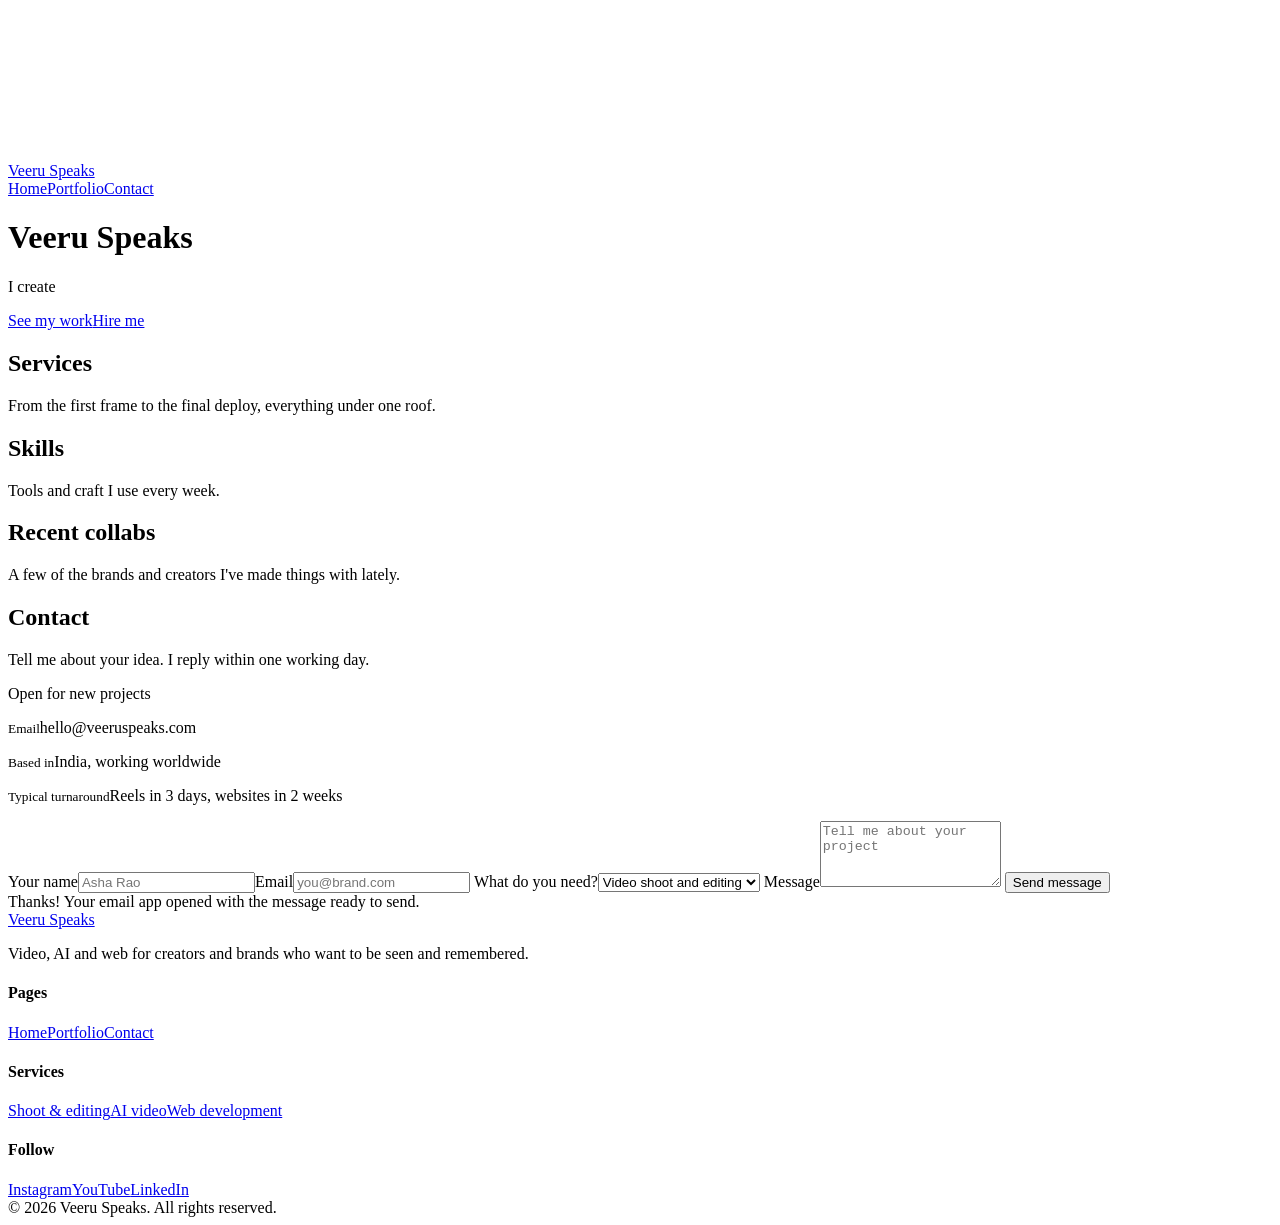
==== commit 74e4cde8: "Update index.html" ====
--- a/index.html
+++ b/index.html
@@ -1,663 +1,51 @@
 <!DOCTYPE html>
-<html lang="kn">
+<html lang="en">
 <head>
-    <meta charset="UTF-8">
-    <meta name="viewport" content="width=device-width, initial-scale=1.0">
-    <title>Veeru Speaks — Kannada Content Creator</title>
-    <link href="https://fonts.googleapis.com/css2?family=Inter:wght@300;400;500;600;700;800;900&display=swap" rel="stylesheet">
-    <script src="https://cdn.tailwindcss.com"></script>
-    <script src="https://code.iconify.design/3/3.1.0/iconify.min.js"></script>
-    <script>
-        tailwind.config={theme:{extend:{colors:{accent:'#E05A33',surface:'#0e0e12',card:'#16161c',elevated:'#1e1e26'}}}}
-    </script>
-    <style>
-        *{font-family:'Inter',sans-serif;box-sizing:border-box;margin:0;padding:0}
-        html{scroll-behavior:smooth}
-        body{background:#0e0e12;color:#e8e8ec;overflow-x:hidden}
-
-        ::selection{background:#E05A33;color:#fff}
-        ::-webkit-scrollbar{width:5px}
-        ::-webkit-scrollbar-track{background:#0e0e12}
-        ::-webkit-scrollbar-thumb{background:#2a2a35;border-radius:4px}
-        ::-webkit-scrollbar-thumb:hover{background:#3a3a48}
-
-        /* ── 3D DEPTH SHADOWS ── */
-        .d1{box-shadow:0 2px 4px rgba(0,0,0,.4),0 8px 16px rgba(0,0,0,.3),inset 0 1px 0 rgba(255,255,255,.03)}
-        .d2{box-shadow:0 4px 8px rgba(0,0,0,.4),0 12px 28px rgba(0,0,0,.35),inset 0 1px 0 rgba(255,255,255,.04)}
-        .d3{box-shadow:0 8px 16px rgba(0,0,0,.5),0 20px 50px rgba(0,0,0,.4),inset 0 1px 0 rgba(255,255,255,.05)}
-        .d4{box-shadow:0 12px 24px rgba(0,0,0,.5),0 32px 70px rgba(0,0,0,.45),inset 0 1px 0 rgba(255,255,255,.06)}
-        .d-glow{box-shadow:0 8px 32px rgba(224,90,51,.2),0 2px 8px rgba(0,0,0,.5),inset 0 1px 0 rgba(255,255,255,.05)}
-        .d-accent{box-shadow:0 4px 20px rgba(224,90,51,.15),0 8px 16px rgba(0,0,0,.4)}
-
-        /* ── GLASSMORPHISM ── */
-        .glass{background:rgba(22,22,28,.6);backdrop-filter:blur(20px) saturate(1.2);-webkit-backdrop-filter:blur(20px) saturate(1.2);border:1px solid rgba(255,255,255,.04)}
-        .glass-light{background:rgba(30,30,38,.5);backdrop-filter:blur(12px);-webkit-backdrop-filter:blur(12px);border:1px solid rgba(255,255,255,.05)}
-
-        /* ── CURSOR LIGHT ── */
-        #cursorLight{position:fixed;width:600px;height:600px;border-radius:50%;background:radial-gradient(circle,rgba(224,90,51,.04) 0%,transparent 65%);pointer-events:none;transform:translate(-50%,-50%);z-index:0;will-change:left,top}
-        @media(max-width:1024px){#cursorLight{display:none}}
-
-        /* ── 3D TILT ── */
-        .tilt{transform-style:preserve-3d;transition:transform .12s ease-out,box-shadow .3s ease}
-        .tilt .tilt-face{transform:translateZ(35px);transition:transform .12s ease-out}
-        .tilt .tilt-shine{position:absolute;inset:0;border-radius:inherit;background:radial-gradient(600px circle at var(--mx,50%) var(--my,50%),rgba(255,255,255,.07) 0%,transparent 50%);pointer-events:none;opacity:0;transition:opacity .3s}
-        .tilt:hover .tilt-shine{opacity:1}
-
-        /* ── 3D SCROLL REVEAL ── */
-        .r3d{opacity:0;transform:perspective(900px) rotateX(6deg) translateY(40px);transition:opacity .8s cubic-bezier(.16,1,.3,1),transform .8s cubic-bezier(.16,1,.3,1)}
-        .r3d.vis{opacity:1;transform:perspective(900px) rotateX(0) translateY(0)}
-        .s1{transition-delay:.06s}.s2{transition-delay:.12s}.s3{transition-delay:.18s}
-        .s4{transition-delay:.24s}.s5{transition-delay:.3s}.s6{transition-delay:.36s}.s7{transition-delay:.42s}
-
-        /* ── FLOAT ANIMATIONS ── */
-        @keyframes levitate{0%,100%{transform:translateY(0) rotateX(1deg) rotateY(-1deg)}50%{transform:translateY(-18px) rotateX(-1deg) rotateY(1deg)}}
-        @keyframes drift{0%,100%{transform:translateY(0)}50%{transform:translateY(-10px)}}
-        @keyframes spin-slow{from{transform:rotate(0deg)}to{transform:rotate(360deg)}}
-        @keyframes pulse-ring{0%{transform:scale(1);opacity:.4}100%{transform:scale(1.8);opacity:0}}
-        .levitate{animation:levitate 6s ease-in-out infinite;transform-style:preserve-3d}
-        .drift{animation:drift 4s ease-in-out infinite}
-        .spin-slow{animation:spin-slow 25s linear infinite}
-
-        /* ── GROUND SHADOW ── */
-        .ground-shadow{position:absolute;bottom:-20px;left:10%;right:10%;height:40px;background:radial-gradient(ellipse,rgba(224,90,51,.15) 0%,transparent 70%);filter:blur(16px);transform:rotateX(75deg)}
-
-        /* ── PERSPECTIVE GRID ── */
-        .pgrid{position:absolute;bottom:0;left:-30%;right:-30%;height:50%;background-image:linear-gradient(rgba(224,90,51,.05) 1px,transparent 1px),linear-gradient(90deg,rgba(224,90,51,.05) 1px,transparent 1px);background-size:50px 50px;transform:perspective(350px) rotateX(70deg);transform-origin:center bottom;mask-image:linear-gradient(to top,rgba(0,0,0,.5) 0%,transparent 70%);-webkit-mask-image:linear-gradient(to top,rgba(0,0,0,.5) 0%,transparent 70%)}
-
-        /* ── ORBIT RING ── */
-        .orbit{position:absolute;border:1px solid rgba(224,90,51,.08);border-radius:50%;pointer-events:none}
-
-        /* ── NAV ── */
-        .navlink{position:relative;padding-bottom:2px}
-        .navlink::after{content:'';position:absolute;bottom:0;left:0;width:0;height:1.5px;background:#E05A33;border-radius:1px;transition:width .3s}
-        .navlink:hover::after,.navlink.on::after{width:100%}
-
-        /* ── PORTFOLIO SCROLL ── */
-        .pscroll{overflow-x:auto;scroll-snap-type:x mandatory;-webkit-overflow-scrolling:touch;scrollbar-width:none}
-        .pscroll::-webkit-scrollbar{display:none}
-        .pcard{scroll-snap-align:start;flex-shrink:0}
-        .pcard .pimg{transition:transform .7s cubic-bezier(.25,.46,.45,.94)}
-        .pcard:hover .pimg{transform:scale(1.07)}
-
-        /* ── COURSE CARD ── */
-        .ccard{transition:transform .4s cubic-bezier(.16,1,.3,1),box-shadow .4s ease}
-        .ccard:hover{transform:translateY(-8px)}
-        .ccard .cthumb{transition:transform .7s cubic-bezier(.25,.46,.45,.94)}
-        .ccard:hover .cthumb{transform:scale(1.05)}
-
-        /* ── SERVICE CARD ── */
-        .svcard{transition:transform .4s cubic-bezier(.16,1,.3,1),box-shadow .4s ease,background .3s}
-        .svcard:hover{transform:translateY(-6px);background:rgba(30,30,38,.7)}
-
-        /* ── BUTTONS ── */
-        .btn3d{position:relative;transition:all .2s ease;will-change:transform}
-        .btn3d:hover{transform:translateY(-3px)}
-        .btn3d:active{transform:translateY(-1px)}
-
-        /* ── MARQUEE ── */
-        @keyframes mq{0%{transform:translateX(0)}100%{transform:translateX(-50%)}}
-        .mqtrack{animation:mq 28s linear infinite}
-
-        /* ── DOT TEXTURE ── */
-        .dots{background-image:radial-gradient(rgba(255,255,255,.02) 1px,transparent 1px);background-size:22px 22px}
-
-        /* ── 3D BADGE ── */
-        .badge3d{backface-visibility:hidden;transform-style:preserve-3d}
-
-        /* ── COUNTER ── */
-        .cnt{font-variant-numeric:tabular-nums}
-
-        /* ── SECTION DIVIDER ── */
-        .sdiv{height:1px;background:linear-gradient(90deg,transparent,rgba(255,255,255,.04) 20%,rgba(255,255,255,.04) 80%,transparent)}
-
-        /* ── MOBILE MENU ── */
-        #mobMenu{transition:opacity .3s,transform .3s cubic-bezier(.16,1,.3,1);transform:scale(.96) translateY(10px);opacity:0;pointer-events:none}
-        #mobMenu.open{transform:scale(1) translateY(0);opacity:1;pointer-events:auto}
-
-        /* ── RESPONSIVE ── */
-        @media(max-width:640px){
-            .heroGrid{grid-template-columns:1fr!important;gap:2rem!important}
-            .heroImg{order:-1;max-width:260px;margin:0 auto}
-            .pgrid{opacity:.3;background-size:35px 35px}
-        }
-    </style>
+<meta charset="utf-8">
+<meta name="viewport" content="width=device-width, initial-scale=1, viewport-fit=cover">
+<title>Veeru Speaks</title>
+<link rel="preconnect" href="https://fonts.googleapis.com">
+<link href="https://fonts.googleapis.com/css2?family=Unbounded:wght@400;700;900&family=Manrope:wght@400;600&display=swap" rel="stylesheet">
+<link rel="stylesheet" href="style.css">
 </head>
-<body>
-
-<!-- Cursor Light -->
-<div id="cursorLight"></div>
-
-<!-- ════════════════ NAVIGATION ════════════════ -->
-<nav id="nav" class="fixed top-0 left-0 right-0 z-50 h-16 glass border-b border-white/[.03] transition-all duration-300">
-    <div class="max-w-7xl mx-auto h-full px-5 sm:px-8 flex items-center justify-between">
-        <a href="index.html" class="flex items-center gap-2.5 relative z-10">
-            <div class="w-9 h-9 rounded-xl bg-accent d1 flex items-center justify-center">
-                <span class="iconify text-white" data-icon="lucide:mic" data-width="16"></span>
-            </div>
-            <span class="text-white font-extrabold tracking-tight text-[15px]">Veeru <span class="text-accent">Speaks</span></span>
-        </a>
-
-        <div class="hidden lg:flex items-center gap-8">
-            <a href="index.html" class="navlink on text-[11px] font-semibold tracking-[.12em] uppercase text-white/90">Home</a>
-            <a href="services.html" class="navlink text-[11px] font-semibold tracking-[.12em] uppercase text-white/30 hover:text-white/60 transition">Services</a>
-            <a href="courses.html" class="navlink text-[11px] font-semibold tracking-[.12em] uppercase text-white/30 hover:text-white/60 transition">Courses</a>
-            <a href="shopping.html" class="navlink text-[11px] font-semibold tracking-[.12em] uppercase text-white/30 hover:text-white/60 transition">Shop</a>
-            <a href="portfolio.html" class="navlink text-[11px] font-semibold tracking-[.12em] uppercase text-white/30 hover:text-white/60 transition">Portfolio</a>
-            <a href="contact.html" class="navlink text-[11px] font-semibold tracking-[.12em] uppercase text-white/30 hover:text-white/60 transition">Contact</a>
-        </div>
-
-        <div class="flex items-center gap-3 relative z-10">
-            <a href="contact.html" class="hidden sm:inline-flex btn3d items-center gap-2 px-5 py-2.5 bg-accent text-white text-[10px] font-bold tracking-[.12em] uppercase rounded-full d-glow">
-                Hire Me
-            </a>
-            <button id="mobBtn" class="lg:hidden w-10 h-10 rounded-xl glass flex items-center justify-center text-white/50 hover:text-white transition d1">
-                <span class="iconify" data-icon="lucide:menu" data-width="18"></span>
-            </button>
-        </div>
+<body data-page="index">
+<canvas id="bg"></canvas><div id="glow"></div>
+<nav>
+  <a href="index.html" class="logo"><div class="eq"><i></i><i></i><i></i><i></i></div><span class="t">Veeru Speaks</span></a>
+  <div class="links"><a href="index.html" data-p="index">Home</a><a href="portfolio.html" data-p="portfolio">Portfolio</a><a href="index.html#contact" class="cta">Contact</a></div>
+</nav>
+<main>
+  <div class="hero">
+    <div class="ring r1"></div><div class="ring r2"></div>
+    <h1><span>Veeru</span> <span class="g">Speaks</span></h1>
+    <p class="role">I create <b id="typed"></b></p>
+    <div class="wave" id="wave"></div>
+    <div class="btns"><a class="btn p" href="portfolio.html">See my work</a><a class="btn" href="#contact">Hire me</a></div>
+  </div>
+  <section id="services"><h2 class="rv">Services</h2><p class="sub rv">From the first frame to the final deploy, everything under one roof.</p><div class="grid" id="svc"></div></section>
+  <section id="skills"><h2 class="rv">Skills</h2><p class="sub rv">Tools and craft I use every week.</p>
+    <div class="skills"><div id="bars" class="rv"></div><div class="tools rv" id="tools"></div></div></section>
+  <section id="collabs"><h2 class="rv">Recent collabs</h2><p class="sub rv">A few of the brands and creators I've made things with lately.</p><div class="works" id="cl"></div></section>
+  <section id="contact"><h2 class="rv">Contact</h2><p class="sub rv">Tell me about your idea. I reply within one working day.</p>
+    <div class="contact">
+      <div class="box info rv"><p><span class="live"></span>Open for new projects</p><p><small>Email</small>hello@veeruspeaks.com</p><p><small>Based in</small>India, working worldwide</p><p><small>Typical turnaround</small>Reels in 3 days, websites in 2 weeks</p></div>
+      <form class="box rv" id="form"><label for="n">Your name</label><input id="n" required placeholder="Asha Rao"><label for="e">Email</label><input id="e" type="email" required placeholder="you@brand.com">
+        <label for="s">What do you need?</label><select id="s"><option>Video shoot and editing</option><option>AI video generation</option><option>Web development</option><option>Collaboration</option></select>
+        <label for="m">Message</label><textarea id="m" rows="4" required placeholder="Tell me about your project"></textarea>
+        <button class="btn p" type="submit">Send message</button><div class="ok" id="ok">Thanks! Your email app opened with the message ready to send.</div></form>
     </div>
-</nav>
-
-<!-- Mobile Menu -->
-<div id="mobMenu" class="fixed inset-0 z-[60] bg-surface/95 backdrop-blur-2xl flex flex-col items-center justify-center gap-6">
-    <button id="mobClose" class="absolute top-4 right-5 w-10 h-10 rounded-xl glass flex items-center justify-center text-white/50 hover:text-white transition"><span class="iconify" data-icon="lucide:x" data-width="18"></span></button>
-    <a href="index.html" class="text-3xl font-black text-white">Home</a>
-    <a href="services.html" class="text-3xl font-black text-white/15 hover:text-white/40 transition">Services</a>
-    <a href="courses.html" class="text-3xl font-black text-white/15 hover:text-white/40 transition">Courses</a>
-    <a href="shopping.html" class="text-3xl font-black text-white/15 hover:text-white/40 transition">Shop</a>
-    <a href="portfolio.html" class="text-3xl font-black text-white/15 hover:text-white/40 transition">Portfolio</a>
-    <a href="contact.html" class="text-3xl font-black text-white/15 hover:text-white/40 transition">Contact</a>
-    <div class="flex gap-3 mt-8">
-        <a href="#" class="w-11 h-11 rounded-full glass flex items-center justify-center text-white/25 hover:text-white transition d1"><span class="iconify" data-icon="lucide:instagram" data-width="17"></span></a>
-        <a href="#" class="w-11 h-11 rounded-full glass flex items-center justify-center text-white/25 hover:text-white transition d1"><span class="iconify" data-icon="lucide:youtube" data-width="17"></span></a>
-        <a href="#" class="w-11 h-11 rounded-full glass flex items-center justify-center text-white/25 hover:text-white transition d1"><span class="iconify" data-icon="lucide:twitter" data-width="17"></span></a>
-    </div>
-</div>
-
-
-<!-- ════════════════ HERO ════════════════ -->
-<section class="relative min-h-screen flex items-center pt-24 pb-16 px-5 sm:px-8 overflow-hidden">
-    <div class="pgrid" data-plx=".12"></div>
-    <div class="absolute top-[15%] left-[10%] w-[550px] h-[550px] rounded-full bg-accent/[.03] blur-[130px] pointer-events-none" data-plx=".04"></div>
-    <div class="absolute bottom-[20%] right-[5%] w-[400px] h-[400px] rounded-full bg-accent/[.02] blur-[100px] pointer-events-none" data-plx="-.04"></div>
-
-    <!-- Orbit Rings -->
-    <div class="orbit w-[300px] h-[300px] sm:w-[450px] sm:h-[450px] top-1/2 left-1/2 -translate-x-1/2 -translate-y-1/2 spin-slow opacity-30 hidden lg:block" data-plx=".02"></div>
-    <div class="orbit w-[500px] h-[500px] sm:w-[700px] sm:h-[700px] top-1/2 left-1/2 -translate-x-1/2 -translate-y-1/2 spin-slow opacity-15 hidden lg:block" style="animation-direction:reverse;animation-duration:35s" data-plx="-.02"></div>
-
-    <div class="max-w-7xl mx-auto w-full relative z-10">
-        <div class="heroGrid grid lg:grid-cols-12 gap-10 lg:gap-16 items-center" style="perspective:1200px">
-
-            <!-- Content -->
-            <div class="lg:col-span-7 space-y-7">
-                <div class="r3d s1">
-                    <span class="inline-flex items-center gap-2.5 px-4 py-2 rounded-full glass text-[10px] font-bold tracking-[.15em] uppercase text-accent d1">
-                        <span class="relative flex h-2 w-2"><span class="absolute inline-flex h-full w-full rounded-full bg-accent opacity-75 animate-ping"></span><span class="relative inline-flex rounded-full h-2 w-2 bg-accent"></span></span>
-                        Available for Collaborations
-                    </span>
-                </div>
-
-                <h1 class="r3d s2 text-[2.8rem] sm:text-[4rem] md:text-[5.2rem] lg:text-[5.8rem] font-black leading-[.85] tracking-tighter">
-                    <span class="text-white">Crafting</span><br>
-                    <span class="text-accent">Kannada</span><br>
-                    <span class="text-white">Content</span>
-                </h1>
-
-                <p class="r3d s3 text-[15px] sm:text-base font-light leading-[1.7] text-white/25 max-w-md">
-                    Healthcare & Tech Specialist — Creating scroll-stopping Kannada content that educates, entertains, and converts. Trusted by 100K+ people across Karnataka.
-                </p>
-
-                <div class="r3d s4 flex flex-wrap gap-3.5">
-                    <a href="portfolio.html" class="btn3d inline-flex items-center gap-2.5 px-8 py-4 bg-accent text-white text-[10px] font-bold tracking-[.14em] uppercase rounded-full d-glow">
-                        <span class="iconify" data-icon="lucide:play" data-width="12"></span>
-                        View Portfolio
-                    </a>
-                    <a href="services.html" class="btn3d inline-flex items-center gap-2.5 px-8 py-4 glass text-white/60 text-[10px] font-bold tracking-[.14em] uppercase rounded-full d1 hover:text-white/90 transition">
-                        My Services
-                        <span class="iconify" data-icon="lucide:arrow-right" data-width="12"></span>
-                    </a>
-                </div>
-
-                <div class="r3d s5 flex flex-wrap gap-2.5 pt-1">
-                    <span class="px-3.5 py-2 rounded-xl glass-light text-[10px] font-bold tracking-[.1em] uppercase text-white/20 flex items-center gap-2 d1">
-                        <span class="iconify text-accent/50" data-icon="lucide:heart-pulse" data-width="12"></span> Healthcare
-                    </span>
-                    <span class="px-3.5 py-2 rounded-xl glass-light text-[10px] font-bold tracking-[.1em] uppercase text-white/20 flex items-center gap-2 d1">
-                        <span class="iconify text-accent/50" data-icon="lucide:cpu" data-width="12"></span> Technology
-                    </span>
-                    <span class="px-3.5 py-2 rounded-xl glass-light text-[10px] font-bold tracking-[.1em] uppercase text-white/20 flex items-center gap-2 d1">
-                        <span class="iconify text-accent/50" data-icon="lucide:film" data-width="12"></span> Reels
-                    </span>
-                    <span class="px-3.5 py-2 rounded-xl glass-light text-[10px] font-bold tracking-[.1em] uppercase text-white/20 flex items-center gap-2 d1">
-                        <span class="iconify text-accent/50" data-icon="lucide:globe" data-width="12"></span> Web Dev
-                    </span>
-                </div>
-            </div>
-
-            <!-- 3D Floating Image -->
-            <div class="heroImg lg:col-span-5 flex justify-center" style="perspective:900px">
-                <div class="relative levitate" style="transform-style:preserve-3d">
-                    <div class="ground-shadow"></div>
-
-                    <div class="relative rounded-2xl overflow-hidden d4" style="transform:translateZ(45px)">
-                        <img src="https://picsum.photos/seed/veeru3dhero/500/680.jpg" alt="Veeru Speaks" class="w-64 sm:w-72 md:w-80 aspect-[3/4] object-cover">
-                        <div class="absolute inset-0 bg-gradient-to-t from-surface/40 via-transparent to-surface/10"></div>
-                    </div>
-
-                    <div class="badge3d absolute -bottom-3 -left-4 sm:-bottom-4 sm:-left-6 bg-card rounded-xl px-4 py-3 d2 drift" style="transform:translateZ(65px);animation-delay:-1s">
-                        <p class="text-xl font-black text-accent leading-none cnt">5+</p>
-                        <p class="text-[9px] font-bold tracking-[.12em] uppercase text-white/20 mt-1">Years Exp.</p>
-                    </div>
-
-                    <div class="badge3d absolute -top-3 -right-4 sm:-top-4 sm:-right-6 bg-card rounded-xl px-4 py-3 d2 drift" style="transform:translateZ(55px);animation-delay:-3s">
-                        <p class="text-xl font-black text-white leading-none">100K+</p>
-                        <p class="text-[9px] font-bold tracking-[.12em] uppercase text-white/20 mt-1">Instagram</p>
-                    </div>
-
-                    <div class="badge3d absolute top-[30%] -left-10 sm:-left-14 bg-card rounded-xl px-3.5 py-2.5 d1 drift hidden md:block" style="transform:translateZ(85px);animation-delay:-2s">
-                        <p class="text-lg font-black text-accent leading-none cnt">1000+</p>
-                        <p class="text-[8px] font-bold tracking-[.12em] uppercase text-white/15 mt-0.5">Videos</p>
-                    </div>
-
-                    <div class="badge3d absolute bottom-[30%] -right-10 sm:-right-14 bg-card rounded-xl px-3.5 py-2.5 d1 drift hidden md:block" style="transform:translateZ(75px);animation-delay:-4s">
-                        <p class="text-lg font-black text-white leading-none">10M+</p>
-                        <p class="text-[8px] font-bold tracking-[.12em] uppercase text-white/15 mt-0.5">Reach</p>
-                    </div>
-                </div>
-            </div>
-        </div>
-
-        <!-- 3D Stat Cards -->
-        <div class="grid grid-cols-2 lg:grid-cols-4 gap-3.5 sm:gap-4 mt-12 lg:mt-20" style="perspective:1000px">
-            <div class="tilt r3d s4 glass rounded-2xl p-5 sm:p-6 text-center cursor-default d1">
-                <div class="tilt-shine rounded-2xl"></div>
-                <div class="tilt-face">
-                    <div class="w-10 h-10 rounded-xl bg-accent/10 flex items-center justify-center mx-auto mb-3.5"><span class="iconify text-accent" data-icon="lucide:scissors" data-width="18"></span></div>
-                    <p class="text-2xl sm:text-3xl md:text-4xl font-black tracking-tighter text-accent leading-none cnt" data-to="1000">0</p>
-                    <p class="text-[10px] font-bold tracking-[.15em] uppercase text-white/15 mt-2.5">Videos Edited</p>
-                </div>
-            </div>
-            <div class="tilt r3d s5 glass rounded-2xl p-5 sm:p-6 text-center cursor-default d1">
-                <div class="tilt-shine rounded-2xl"></div>
-                <div class="tilt-face">
-                    <div class="w-10 h-10 rounded-xl bg-white/[.04] flex items-center justify-center mx-auto mb-3.5"><span class="iconify text-white/30" data-icon="lucide:calendar" data-width="18"></span></div>
-                    <p class="text-2xl sm:text-3xl md:text-4xl font-black tracking-tighter text-white leading-none cnt" data-to="5">0</p>
-                    <p class="text-[10px] font-bold tracking-[.15em] uppercase text-white/15 mt-2.5">Years Experience</p>
-                </div>
-            </div>
-            <div class="tilt r3d s6 glass rounded-2xl p-5 sm:p-6 text-center cursor-default d1">
-                <div class="tilt-shine rounded-2xl"></div>
-                <div class="tilt-face">
-                    <div class="w-10 h-10 rounded-xl bg-white/[.04] flex items-center justify-center mx-auto mb-3.5"><span class="iconify text-white/30" data-icon="lucide:users" data-width="18"></span></div>
-                    <p class="text-2xl sm:text-3xl md:text-4xl font-black tracking-tighter text-white leading-none">100K<span class="text-accent">+</span></p>
-                    <p class="text-[10px] font-bold tracking-[.15em] uppercase text-white/15 mt-2.5">Instagram Family</p>
-                </div>
-            </div>
-            <div class="tilt r3d s7 glass rounded-2xl p-5 sm:p-6 text-center cursor-default d1">
-                <div class="tilt-shine rounded-2xl"></div>
-                <div class="tilt-face">
-                    <div class="w-10 h-10 rounded-xl bg-accent/10 flex items-center justify-center mx-auto mb-3.5"><span class="iconify text-accent" data-icon="lucide:eye" data-width="18"></span></div>
-                    <p class="text-2xl sm:text-3xl md:text-4xl font-black tracking-tighter text-accent leading-none">10M<span class="text-white/25">+</span></p>
-                    <p class="text-[10px] font-bold tracking-[.15em] uppercase text-white/15 mt-2.5">Total Reach</p>
-                </div>
-            </div>
-        </div>
-    </div>
-</section>
-
-<div class="sdiv"></div>
-
-<!-- ════════════════ MARQUEE ════════════════ -->
-<section class="py-5 overflow-hidden">
-    <div class="flex whitespace-nowrap">
-        <div class="mqtrack inline-flex items-center gap-10 pr-10">
-            <span class="text-sm font-bold tracking-[.25em] uppercase text-white/[.04]">Video Editing</span><span class="text-accent/10 text-xs">◆</span>
-            <span class="text-sm font-bold tracking-[.25em] uppercase text-white/[.04]">Content Creation</span><span class="text-accent/10 text-xs">◆</span>
-            <span class="text-sm font-bold tracking-[.25em] uppercase text-white/[.04]">Healthcare</span><span class="text-accent/10 text-xs">◆</span>
-            <span class="text-sm font-bold tracking-[.25em] uppercase text-white/[.04]">Technology</span><span class="text-accent/10 text-xs">◆</span>
-            <span class="text-sm font-bold tracking-[.25em] uppercase text-white/[.04]">Instagram Reels</span><span class="text-accent/10 text-xs">◆</span>
-            <span class="text-sm font-bold tracking-[.25em] uppercase text-white/[.04]">Web Development</span><span class="text-accent/10 text-xs">◆</span>
-            <span class="text-sm font-bold tracking-[.25em] uppercase text-white/[.04]">Brand Collaboration</span><span class="text-accent/10 text-xs">◆</span>
-        </div>
-        <div class="mqtrack inline-flex items-center gap-10 pr-10" aria-hidden="true">
-            <span class="text-sm font-bold tracking-[.25em] uppercase text-white/[.04]">Video Editing</span><span class="text-accent/10 text-xs">◆</span>
-            <span class="text-sm font-bold tracking-[.25em] uppercase text-white/[.04]">Content Creation</span><span class="text-accent/10 text-xs">◆</span>
-            <span class="text-sm font-bold tracking-[.25em] uppercase text-white/[.04]">Healthcare</span><span class="text-accent/10 text-xs">◆</span>
-            <span class="text-sm font-bold tracking-[.25em] uppercase text-white/[.04]">Technology</span><span class="text-accent/10 text-xs">◆</span>
-            <span class="text-sm font-bold tracking-[.25em] uppercase text-white/[.04]">Instagram Reels</span><span class="text-accent/10 text-xs">◆</span>
-            <span class="text-sm font-bold tracking-[.25em] uppercase text-white/[.04]">Web Development</span><span class="text-accent/10 text-xs">◆</span>
-            <span class="text-sm font-bold tracking-[.25em] uppercase text-white/[.04]">Brand Collaboration</span><span class="text-accent/10 text-xs">◆</span>
-        </div>
-    </div>
-</section>
-
-<div class="sdiv"></div>
-
-
-<!-- ════════════════ SERVICES ════════════════ -->
-<section class="dots py-20 sm:py-28 px-5 sm:px-8">
-    <div class="max-w-7xl mx-auto">
-        <div class="flex flex-col sm:flex-row sm:items-end sm:justify-between gap-4 mb-12 sm:mb-16">
-            <div class="r3d">
-                <p class="text-[10px] font-bold tracking-[.18em] uppercase text-accent mb-3">Services</p>
-                <h2 class="text-3xl sm:text-4xl md:text-5xl font-black tracking-tighter text-white">What I Offer</h2>
-            </div>
-            <a href="services.html" class="r3d inline-flex items-center gap-2 text-[10px] font-bold tracking-[.14em] uppercase text-white/15 hover:text-accent transition group">
-                All Services <span class="iconify group-hover:translate-x-1 transition-transform" data-icon="lucide:arrow-right" data-width="12"></span>
-            </a>
-        </div>
-
-        <div class="grid sm:grid-cols-2 lg:grid-cols-3 gap-4 sm:gap-5" style="perspective:1000px">
-            <div class="r3d s1 svcard tilt glass rounded-2xl p-7 group cursor-pointer d1">
-                <div class="tilt-shine rounded-2xl"></div>
-                <div class="tilt-face">
-                    <div class="w-12 h-12 rounded-xl bg-accent/[.08] flex items-center justify-center mb-5 group-hover:bg-accent/15 transition"><span class="iconify text-accent" data-icon="lucide:camera" data-width="20"></span></div>
-                    <h3 class="text-[17px] font-bold text-white mb-2.5">Video Shoot</h3>
-                    <p class="text-sm text-white/18 leading-relaxed mb-5">Professional shoots with cinema-grade equipment for stunning Kannada content.</p>
-                    <span class="text-[10px] font-bold tracking-[.14em] uppercase text-accent/35 group-hover:text-accent flex items-center gap-2 transition">Learn More <span class="iconify" data-icon="lucide:arrow-right" data-width="10"></span></span>
-                </div>
-            </div>
-
-            <div class="r3d s2 svcard tilt glass rounded-2xl p-7 group cursor-pointer d1">
-                <div class="tilt-shine rounded-2xl"></div>
-                <div class="tilt-face">
-                    <div class="w-12 h-12 rounded-xl bg-accent/[.08] flex items-center justify-center mb-5 group-hover:bg-accent/15 transition"><span class="iconify text-accent" data-icon="lucide:scissors" data-width="20"></span></div>
-                    <h3 class="text-[17px] font-bold text-white mb-2.5">Video Editing</h3>
-                    <p class="text-sm text-white/18 leading-relaxed mb-5">1000+ videos delivered with captivating transitions, graphics & storytelling.</p>
-                    <span class="text-[10px] font-bold tracking-[.14em] uppercase text-accent/35 group-hover:text-accent flex items-center gap-2 transition">Learn More <span class="iconify" data-icon="lucide:arrow-right" data-width="10"></span></span>
-                </div>
-            </div>
-
-            <div class="r3d s3 svcard tilt glass rounded-2xl p-7 group cursor-pointer sm:col-span-2 lg:col-span-1 d1">
-                <div class="tilt-shine rounded-2xl"></div>
-                <div class="tilt-face">
-                    <div class="w-12 h-12 rounded-xl bg-accent/[.08] flex items-center justify-center mb-5 group-hover:bg-accent/15 transition"><span class="iconify text-accent" data-icon="lucide:code-2" data-width="20"></span></div>
-                    <h3 class="text-[17px] font-bold text-white mb-2.5">Web Development</h3>
-                    <p class="text-sm text-white/18 leading-relaxed mb-5">Modern, fast, responsive websites for creators and businesses.</p>
-                    <span class="text-[10px] font-bold tracking-[.14em] uppercase text-accent/35 group-hover:text-accent flex items-center gap-2 transition">Learn More <span class="iconify" data-icon="lucide:arrow-right" data-width="10"></span></span>
-                </div>
-            </div>
-
-            <div class="r3d s4 svcard tilt glass rounded-2xl p-7 group cursor-pointer d1">
-                <div class="tilt-shine rounded-2xl"></div>
-                <div class="tilt-face">
-                    <div class="w-12 h-12 rounded-xl bg-accent/[.08] flex items-center justify-center mb-5 group-hover:bg-accent/15 transition"><span class="iconify text-accent" data-icon="lucide:handshake" data-width="20"></span></div>
-                    <h3 class="text-[17px] font-bold text-white mb-2.5">Brand Collab</h3>
-                    <p class="text-sm text-white/18 leading-relaxed mb-5">Authentic partnerships that feel natural and drive real engagement.</p>
-                    <a href="portfolio.html" class="text-[10px] font-bold tracking-[.14em] uppercase text-accent/35 hover:text-accent flex items-center gap-2 transition">View Portfolio <span class="iconify" data-icon="lucide:arrow-right" data-width="10"></span></a>
-                </div>
-            </div>
-
-            <div class="r3d s5 svcard glass rounded-2xl p-7 group cursor-pointer sm:col-span-2 lg:col-span-2 d1 hover:d2 transition-shadow">
-                <div class="flex flex-col sm:flex-row sm:items-start gap-8">
-                    <div class="flex-1">
-                        <div class="w-12 h-12 rounded-xl bg-accent/[.08] flex items-center justify-center mb-5 group-hover:bg-accent/15 transition"><span class="iconify text-accent" data-icon="lucide:film" data-width="20"></span></div>
-                        <h3 class="text-[17px] font-bold text-white mb-2.5">Instagram Reels</h3>
-                        <p class="text-sm text-white/18 leading-relaxed mb-5">Scroll-stopping reels crafted for virality. Millions of views with trending formats, hook-first scripting & strategic hashtags.</p>
-                        <a href="portfolio.html" class="text-[10px] font-bold tracking-[.14em] uppercase text-accent/35 hover:text-accent flex items-center gap-2 transition">View Portfolio <span class="iconify" data-icon="lucide:arrow-right" data-width="10"></span></a>
-                    </div>
-                    <div class="hidden sm:grid grid-cols-2 gap-3 flex-shrink-0 self-center">
-                        <div class="rounded-xl overflow-hidden d1"><img src="https://picsum.photos/seed/vreel1/140/195.jpg" alt="" class="w-28 h-36 object-cover opacity-35 group-hover:opacity-65 transition-opacity duration-500"></div>
-                        <div class="rounded-xl overflow-hidden d1 mt-6"><img src="https://picsum.photos/seed/vreel2/140/195.jpg" alt="" class="w-28 h-36 object-cover opacity-35 group-hover:opacity-65 transition-opacity duration-500"></div>
-                    </div>
-                </div>
-            </div>
-        </div>
-    </div>
-</section>
-
-<div class="sdiv"></div>
-
-
-<!-- ════════════════ PORTFOLIO ════════════════ -->
-<section class="py-20 sm:py-28 px-5 sm:px-8">
-    <div class="max-w-7xl mx-auto">
-        <div class="flex flex-col sm:flex-row sm:items-end sm:justify-between gap-4 mb-12 sm:mb-16">
-            <div class="r3d">
-                <p class="text-[10px] font-bold tracking-[.18em] uppercase text-accent mb-3">Portfolio</p>
-                <h2 class="text-3xl sm:text-4xl md:text-5xl font-black tracking-tighter text-white">Featured Work</h2>
-            </div>
-            <div class="flex items-center gap-3">
-                <button id="sL" class="hidden md:flex w-10 h-10 rounded-full glass items-center justify-center text-white/20 hover:text-white/60 hover:bg-elevated transition d1"><span class="iconify" data-icon="lucide:chevron-left" data-width="16"></span></button>
-                <button id="sR" class="hidden md:flex w-10 h-10 rounded-full glass items-center justify-center text-white/20 hover:text-white/60 hover:bg-elevated transition d1"><span class="iconify" data-icon="lucide:chevron-right" data-width="16"></span></button>
-                <a href="portfolio.html" class="hidden sm:inline-flex items-center gap-2 text-[10px] font-bold tracking-[.14em] uppercase text-white/15 hover:text-accent transition group ml-2">View All <span class="iconify group-hover:translate-x-1 transition-transform" data-icon="lucide:arrow-right" data-width="12"></span></a>
-            </div>
-        </div>
-
-        <div id="pScroll" class="pscroll flex gap-4 sm:gap-5 -mx-5 sm:-mx-8 px-5 sm:px-8">
-            <div class="pcard w-[80vw] sm:w-[44vw] lg:w-[29vw] group cursor-pointer">
-                <div class="rounded-2xl overflow-hidden glass d1 group-hover:d2 transition-shadow">
-                    <div class="overflow-hidden aspect-[4/5]"><img src="https://picsum.photos/seed/vp1/500/625.jpg" alt="" class="pimg w-full h-full object-cover opacity-75"></div>
-                    <div class="p-5"><span class="text-[9px] font-bold tracking-[.15em] uppercase text-accent/40">Healthcare</span><h3 class="text-sm font-bold text-white mt-1.5">Diabetes Awareness Series</h3><p class="text-xs text-white/12 mt-1">10-part series — 2M+ views</p></div>
-                </div>
-            </div>
-            <div class="pcard w-[62vw] sm:w-[36vw] lg:w-[23vw] group cursor-pointer">
-                <div class="rounded-2xl overflow-hidden glass d1 group-hover:d2 transition-shadow">
-                    <div class="overflow-hidden aspect-[4/3]"><img src="https://picsum.photos/seed/vp2/500/375.jpg" alt="" class="pimg w-full h-full object-cover opacity-75"></div>
-                    <div class="p-5"><span class="text-[9px] font-bold tracking-[.15em] uppercase text-accent/40">YouTube</span><h3 class="text-sm font-bold text-white mt-1.5">Budget Phone Tech Review</h3><p class="text-xs text-white/12 mt-1">500K+ views in 48hrs</p></div>
-                </div>
-            </div>
-            <div class="pcard w-[62vw] sm:w-[36vw] lg:w-[23vw] group cursor-pointer">
-                <div class="rounded-2xl overflow-hidden glass d1 group-hover:d2 transition-shadow">
-                    <div class="overflow-hidden aspect-[4/3]"><img src="https://picsum.photos/seed/vp3/500/375.jpg" alt="" class="pimg w-full h-full object-cover opacity-75"></div>
-                    <div class="p-5"><span class="text-[9px] font-bold tracking-[.15em] uppercase text-accent/40">Brand Collab</span><h3 class="text-sm font-bold text-white mt-1.5">Health Supplement Reel</h3><p class="text-xs text-white/12 mt-1">800K+ reach, 12% engagement</p></div>
-                </div>
-            </div>
-            <div class="pcard w-[80vw] sm:w-[44vw] lg:w-[29vw] group cursor-pointer">
-                <div class="rounded-2xl overflow-hidden glass d1 group-hover:d2 transition-shadow">
-                    <div class="overflow-hidden aspect-[4/5]"><img src="https://picsum.photos/seed/vp4/500/625.jpg" alt="" class="pimg w-full h-full object-cover opacity-75"></div>
-                    <div class="p-5"><span class="text-[9px] font-bold tracking-[.15em] uppercase text-accent/40">Website</span><h3 class="text-sm font-bold text-white mt-1.5">Clinic Website — Dr. Kumar</h3><p class="text-xs text-white/12 mt-1">Appointment booking system</p></div>
-                </div>
-            </div>
-            <div class="pcard w-[62vw] sm:w-[36vw] lg:w-[23vw] group cursor-pointer">
-                <div class="rounded-2xl overflow-hidden glass d1 group-hover:d2 transition-shadow">
-                    <div class="overflow-hidden aspect-[4/3]"><img src="https://picsum.photos/seed/vp5/500/375.jpg" alt="" class="pimg w-full h-full object-cover opacity-75"></div>
-                    <div class="p-5"><span class="text-[9px] font-bold tracking-[.15em] uppercase text-accent/40">Reels</span><h3 class="text-sm font-bold text-white mt-1.5">Viral Mental Health Reel</h3><p class="text-xs text-white/12 mt-1">3M+ impressions</p></div>
-                </div>
-            </div>
-            <div class="pcard w-[62vw] sm:w-[36vw] lg:w-[23vw] group cursor-pointer">
-                <div class="rounded-2xl overflow-hidden glass d1 group-hover:d2 transition-shadow">
-                    <div class="overflow-hidden aspect-[4/3]"><img src="https://picsum.photos/seed/vp6/500/375.jpg" alt="" class="pimg w-full h-full object-cover opacity-75"></div>
-                    <div class="p-5"><span class="text-[9px] font-bold tracking-[.15em] uppercase text-accent/40">YouTube</span><h3 class="text-sm font-bold text-white mt-1.5">AI Tools for Kannada Creators</h3><p class="text-xs text-white/12 mt-1">1M+ views, trending #2</p></div>
-                </div>
-            </div>
-        </div>
-        <div class="sm:hidden mt-6 text-center"><a href="portfolio.html" class="text-[10px] font-bold tracking-[.14em] uppercase text-accent/50 hover:text-accent transition">View All Projects →</a></div>
-    </div>
-</section>
-
-<div class="sdiv"></div>
-
-
-<!-- ════════════════ COURSES ════════════════ -->
-<section class="dots py-20 sm:py-28 px-5 sm:px-8">
-    <div class="max-w-7xl mx-auto">
-        <div class="flex flex-col sm:flex-row sm:items-end sm:justify-between gap-4 mb-12 sm:mb-16">
-            <div class="r3d"><p class="text-[10px] font-bold tracking-[.18em] uppercase text-accent mb-3">Learn</p><h2 class="text-3xl sm:text-4xl md:text-5xl font-black tracking-tighter text-white">Popular Courses</h2></div>
-            <a href="courses.html" class="r3d inline-flex items-center gap-2 text-[10px] font-bold tracking-[.14em] uppercase text-white/15 hover:text-accent transition group">All Courses <span class="iconify group-hover:translate-x-1 transition-transform" data-icon="lucide:arrow-right" data-width="12"></span></a>
-        </div>
-
-        <div class="grid sm:grid-cols-2 lg:grid-cols-3 gap-4 sm:gap-5">
-            <div class="r3d s1 ccard glass rounded-2xl overflow-hidden d1 hover:d3 transition-shadow">
-                <div class="overflow-hidden aspect-[16/10] relative"><img src="https://picsum.photos/seed/vc1/500/320.jpg" alt="" class="cthumb w-full h-full object-cover opacity-65">
-                    <div class="absolute top-4 left-4 px-3.5 py-1.5 rounded-full glass text-white text-[9px] font-bold tracking-[.12em] uppercase flex items-center gap-1.5 d1"><span class="iconify" data-icon="lucide:gift" data-width="9"></span> Free</div>
-                </div>
-                <div class="p-6">
-                    <div class="flex items-center gap-2 mb-2.5"><span class="text-[9px] text-white/12">12 Lessons</span><span class="text-white/[.06]">•</span><span class="text-[9px] text-white/12">2,400+ Students</span></div>
-                    <h3 class="text-[15px] font-bold text-white mb-2">Instagram Reels Basics in Kannada</h3>
-                    <p class="text-xs text-white/15 leading-relaxed mb-5">Create your first reel from scratch — shooting, editing & posting strategy.</p>
-                    <a href="courses.html" class="inline-flex items-center gap-2 px-4.5 py-2.5 rounded-full glass text-white/35 text-[10px] font-bold tracking-[.12em] uppercase hover:bg-elevated hover:text-white/60 transition d1">Enroll Free <span class="iconify" data-icon="lucide:arrow-right" data-width="10"></span></a>
-                </div>
-            </div>
-
-            <div class="r3d s2 ccard glass rounded-2xl overflow-hidden d1 hover:d3 transition-shadow">
-                <div class="overflow-hidden aspect-[16/10] relative"><img src="https://picsum.photos/seed/vc2/500/320.jpg" alt="" class="cthumb w-full h-full object-cover opacity-65">
-                    <div class="absolute top-4 left-4 px-3.5 py-1.5 rounded-full bg-accent text-white text-[9px] font-bold tracking-[.12em] uppercase d-accent">Bestseller</div>
-                    <div class="absolute top-4 right-4 px-3 py-1.5 rounded-full bg-surface/70 backdrop-blur-sm text-white text-[10px] font-bold d1">₹2,999</div>
-                </div>
-                <div class="p-6">
-                    <div class="flex items-center gap-2 mb-2.5"><div class="flex gap-0.5"><span class="iconify text-accent" data-icon="lucide:star" data-width="10"></span><span class="iconify text-accent" data-icon="lucide:star" data-width="10"></span><span class="iconify text-accent" data-icon="lucide:star" data-width="10"></span><span class="iconify text-accent" data-icon="lucide:star" data-width="10"></span><span class="iconify text-accent" data-icon="lucide:star" data-width="10"></span></div><span class="text-[9px] text-white/12">40+ Lessons • 350+ Reviews</span></div>
-                    <h3 class="text-[15px] font-bold text-white mb-2">Complete Video Editing Masterclass</h3>
-                    <p class="text-xs text-white/15 leading-relaxed mb-5">Premiere Pro & CapCut with real Kannada content projects.</p>
-                    <a href="courses.html" class="btn3d inline-flex items-center gap-2 px-4.5 py-2.5 bg-accent text-white text-[10px] font-bold tracking-[.12em] uppercase rounded-full d-glow">Buy Now <span class="iconify" data-icon="lucide:arrow-right" data-width="10"></span></a>
-                </div>
-            </div>
-
-            <div class="r3d s3 ccard glass rounded-2xl overflow-hidden d1 hover:d3 transition-shadow sm:col-span-2 lg:col-span-1">
-                <div class="overflow-hidden aspect-[16/10] relative"><img src="https://picsum.photos/seed/vc3/500/320.jpg" alt="" class="cthumb w-full h-full object-cover opacity-65">
-                    <div class="absolute top-4 left-4 px-3.5 py-1.5 rounded-full glass text-white text-[9px] font-bold tracking-[.12em] uppercase d1">New</div>
-                    <div class="absolute top-4 right-4 px-3 py-1.5 rounded-full bg-surface/70 backdrop-blur-sm text-white text-[10px] font-bold d1">₹1,999</div>
-                </div>
-                <div class="p-6">
-                    <div class="flex items-center gap-2 mb-2.5"><div class="flex gap-0.5"><span class="iconify text-accent" data-icon="lucide:star" data-width="10"></span><span class="iconify text-accent" data-icon="lucide:star" data-width="10"></span><span class="iconify text-accent" data-icon="lucide:star" data-width="10"></span><span class="iconify text-accent" data-icon="lucide:star" data-width="10"></span><span class="iconify text-accent" data-icon="lucide:star-half" data-width="10"></span></div><span class="text-[9px] text-white/12">25+ Lessons • 180+ Reviews</span></div>
-                    <h3 class="text-[15px] font-bold text-white mb-2">Instagram Growth Blueprint</h3>
-                    <p class="text-xs text-white/15 leading-relaxed mb-5">0 to 100K+ strategy — algorithm hacks, content & monetization.</p>
-                    <a href="courses.html" class="btn3d inline-flex items-center gap-2 px-4.5 py-2.5 bg-accent text-white text-[10px] font-bold tracking-[.12em] uppercase rounded-full d-glow">Buy Now <span class="iconify" data-icon="lucide:arrow-right" data-width="10"></span></a>
-                </div>
-            </div>
-        </div>
-    </div>
-</section>
-
-<div class="sdiv"></div>
-
-
-<!-- ════════════════ ABOUT ════════════════ -->
-<section class="py-20 sm:py-28 px-5 sm:px-8">
-    <div class="max-w-7xl mx-auto">
-        <div class="grid lg:grid-cols-2 gap-12 lg:gap-20 items-center">
-            <div class="r3d relative" style="perspective:900px">
-                <div class="rounded-2xl overflow-hidden relative d3 group" data-plx=".06">
-                    <img src="https://picsum.photos/seed/vabout/700/500.jpg" alt="" class="w-full h-64 sm:h-80 lg:h-[30rem] object-cover group-hover:scale-[1.02] transition-transform duration-700">
-                    <div class="absolute inset-0 bg-gradient-to-t from-surface/60 via-transparent to-surface/10"></div>
-                    <div class="absolute inset-0 flex items-center justify-center">
-                        <button class="w-16 h-16 rounded-full bg-accent/80 backdrop-blur-sm flex items-center justify-center d-glow hover:scale-110 transition-transform cursor-pointer"><span class="iconify text-white ml-0.5" data-icon="lucide:play" data-width="24"></span></button>
-                    </div>
-                </div>
-                <div class="absolute -bottom-4 -right-2 sm:-bottom-5 sm:-right-5 bg-card rounded-xl p-4 d2 drift">
-                    <div class="flex items-center gap-3.5">
-                        <div class="w-11 h-11 rounded-full bg-accent/10 flex items-center justify-center"><span class="iconify text-accent" data-icon="lucide:award" data-width="18"></span></div>
-                        <div><p class="text-[17px] font-black text-white leading-none">5+ Years</p><p class="text-[9px] font-bold tracking-[.12em] uppercase text-white/15 mt-1">Dedicated Experience</p></div>
-                    </div>
-                </div>
-            </div>
-
-            <div class="r3d s2">
-                <p class="text-[10px] font-bold tracking-[.18em] uppercase text-accent mb-4">About Me</p>
-                <h2 class="text-3xl sm:text-4xl md:text-5xl font-black tracking-tighter text-white leading-[1.05] mb-7">Karnataka's Trusted<br>Digital Voice</h2>
-                <p class="text-[15px] font-light leading-[1.75] text-white/22 mb-4">With over 5 years of dedicated experience in Kannada content creation, I specialize in healthcare awareness and technology explainer content that resonates with millions.</p>
-                <p class="text-[15px] font-light leading-[1.75] text-white/22 mb-9">From script to screen, I handle everything — shooting, editing, scripting, and strategy — ensuring every piece of content delivers maximum impact.</p>
-                <div class="grid grid-cols-2 gap-3 mb-9">
-                    <div class="flex items-center gap-3 px-4 py-3.5 rounded-xl glass-light d1"><span class="w-1.5 h-1.5 rounded-full bg-accent flex-shrink-0"></span><span class="text-[13px] text-white/25 font-medium">Script Writing</span></div>
-                    <div class="flex items-center gap-3 px-4 py-3.5 rounded-xl glass-light d1"><span class="w-1.5 h-1.5 rounded-full bg-accent flex-shrink-0"></span><span class="text-[13px] text-white/25 font-medium">Video Production</span></div>
-                    <div class="flex items-center gap-3 px-4 py-3.5 rounded-xl glass-light d1"><span class="w-1.5 h-1.5 rounded-full bg-accent flex-shrink-0"></span><span class="text-[13px] text-white/25 font-medium">Content Strategy</span></div>
-                    <div class="flex items-center gap-3 px-4 py-3.5 rounded-xl glass-light d1"><span class="w-1.5 h-1.5 rounded-full bg-accent flex-shrink-0"></span><span class="text-[13px] text-white/25 font-medium">Brand Collab</span></div>
-                    <div class="flex items-center gap-3 px-4 py-3.5 rounded-xl glass-light d1"><span class="w-1.5 h-1.5 rounded-full bg-accent flex-shrink-0"></span><span class="text-[13px] text-white/25 font-medium">Color Grading</span></div>
-                    <div class="flex items-center gap-3 px-4 py-3.5 rounded-xl glass-light d1"><span class="w-1.5 h-1.5 rounded-full bg-accent flex-shrink-0"></span><span class="text-[13px] text-white/25 font-medium">Motion Graphics</span></div>
-                </div>
-                <a href="contact.html" class="btn3d inline-flex items-center gap-2.5 px-8 py-3.5 bg-accent text-white text-[10px] font-bold tracking-[.14em] uppercase rounded-full d-glow">Let's Talk <span class="iconify" data-icon="lucide:arrow-right" data-width="12"></span></a>
-            </div>
-        </div>
-    </div>
-</section>
-
-<div class="sdiv"></div>
-
-
-<!-- ════════════════ CTA ════════════════ -->
-<section class="py-20 sm:py-24 px-5 sm:px-8 relative overflow-hidden">
-    <div class="absolute inset-0 bg-accent"></div>
-    <div class="absolute inset-0 opacity-[.05]" style="background-image:radial-gradient(white 1px,transparent 1px);background-size:22px 22px"></div>
-    <div class="absolute -top-40 -right-40 w-72 h-72 rounded-full border border-white/[.08] spin-slow opacity-30" data-plx="-.08"></div>
-    <div class="absolute -bottom-32 -left-32 w-56 h-56 rounded-full border border-white/[.08] spin-slow opacity-20" style="animation-direction:reverse;animation-duration:20s" data-plx=".08"></div>
-
-    <div class="max-w-3xl mx-auto text-center relative z-10">
-        <div class="r3d">
-            <div class="w-14 h-14 rounded-2xl bg-white/15 flex items-center justify-center mx-auto mb-7 d1"><span class="iconify text-white" data-icon="lucide:rocket" data-width="24"></span></div>
-            <h2 class="text-3xl sm:text-4xl md:text-5xl font-black tracking-tighter text-white mb-5 leading-[1.05]">Ready to Create<br>Something Amazing?</h2>
-            <p class="text-[15px] font-light text-white/55 mb-9 max-w-lg mx-auto leading-[1.7]">Let's collaborate and build content that makes a difference in the Kannada digital space.</p>
-            <div class="flex flex-wrap justify-center gap-4">
-                <a href="contact.html" class="btn3d inline-flex items-center gap-2.5 px-8 py-4 bg-white text-accent text-[10px] sm:text-[11px] font-bold tracking-[.14em] uppercase rounded-full d3 hover:d4 transition-shadow">Get In Touch <span class="iconify" data-icon="lucide:arrow-right" data-width="12"></span></a>
-                <a href="courses.html" class="btn3d inline-flex items-center gap-2.5 px-8 py-4 border border-white/20 text-white text-[10px] sm:text-[11px] font-bold tracking-[.14em] uppercase rounded-full hover:bg-white/10 transition">Explore Courses</a>
-            </div>
-        </div>
-    </div>
-</section>
-
-
-<!-- ════════════════ FOOTER ════════════════ -->
-<footer class="py-20 pb-10 px-5 sm:px-8">
-    <div class="sdiv mb-16"></div>
-    <div class="max-w-7xl mx-auto">
-        <div class="grid grid-cols-2 md:grid-cols-4 gap-10 sm:gap-14 mb-14">
-            <div class="col-span-2 md:col-span-1">
-                <a href="index.html" class="flex items-center gap-2.5 mb-5"><div class="w-9 h-9 rounded-xl bg-accent d1 flex items-center justify-center"><span class="iconify text-white" data-icon="lucide:mic" data-width="16"></span></div><span class="text-white font-extrabold tracking-tight text-[15px]">Veeru <span class="text-accent">Speaks</span></span></a>
-                <p class="text-xs text-white/12 leading-relaxed mb-6">Karnataka's trusted digital voice in healthcare & tech content creation.</p>
-                <div class="flex gap-2.5">
-                    <a href="#" class="w-9 h-9 rounded-xl glass flex items-center justify-center text-white/15 hover:text-white/60 hover:bg-elevated transition d1"><span class="iconify" data-icon="lucide:instagram" data-width="15"></span></a>
-                    <a href="#" class="w-9 h-9 rounded-xl glass flex items-center justify-center text-white/15 hover:text-white/60 hover:bg-elevated transition d1"><span class="iconify" data-icon="lucide:youtube" data-width="15"></span></a>
-                    <a href="#" class="w-9 h-9 rounded-xl glass flex items-center justify-center text-white/15 hover:text-white/60 hover:bg-elevated transition d1"><span class="iconify" data-icon="lucide:twitter" data-width="15"></span></a>
-                    <a href="#" class="w-9 h-9 rounded-xl glass flex items-center justify-center text-white/15 hover:text-white/60 hover:bg-elevated transition d1"><span class="iconify" data-icon="lucide:linkedin" data-width="15"></span></a>
-                </div>
-            </div>
-            <div><h4 class="text-[10px] font-bold tracking-[.15em] uppercase text-white/30 mb-5">Quick Links</h4><ul class="space-y-3"><li><a href="index.html" class="text-xs text-white/12 hover:text-white/60 transition">Home</a></li><li><a href="services.html" class="text-xs text-white/12 hover:text-white/60 transition">Services</a></li><li><a href="portfolio.html" class="text-xs text-white/12 hover:text-white/60 transition">Portfolio</a></li><li><a href="contact.html" class="text-xs text-white/12 hover:text-white/60 transition">Contact</a></li></ul></div>
-            <div><h4 class="text-[10px] font-bold tracking-[.15em] uppercase text-white/30 mb-5">Learn</h4><ul class="space-y-3"><li><a href="courses.html" class="text-xs text-white/12 hover:text-white/60 transition">Free Courses</a></li><li><a href="courses.html" class="text-xs text-white/12 hover:text-white/60 transition">Paid Courses</a></li><li><a href="shopping.html" class="text-xs text-white/12 hover:text-white/60 transition">Shop</a></li></ul></div>
-            <div><h4 class="text-[10px] font-bold tracking-[.15em] uppercase text-white/30 mb-5">Contact</h4><ul class="space-y-3"><li class="flex items-center gap-2.5 text-xs text-white/12"><span class="iconify text-white/[.06]" data-icon="lucide:phone" data-width="11"></span>+91 98765 43210</li><li class="flex items-center gap-2.5 text-xs text-white/12"><span class="iconify text-white/[.06]" data-icon="lucide:mail" data-width="11"></span>hello@veeruspeaks.com</li><li class="flex items-center gap-2.5 text-xs text-white/12"><span class="iconify text-white/[.06]" data-icon="lucide:map-pin" data-width="11"></span>Bengaluru, Karnataka</li></ul></div>
-        </div>
-        <div class="sdiv mb-8"></div>
-        <div class="flex flex-col sm:flex-row justify-between items-center gap-4">
-            <p class="text-[10px] text-white/[.06]">&copy; 2025 Veeru Speaks. All rights reserved.</p>
-            <p class="text-[10px] text-white/[.06]">Made with <span class="text-accent/40">❤</span> in Karnataka</p>
-        </div>
-    </div>
+  </section>
+</main>
+<footer>
+  <div class="foot">
+    <div><a href="index.html" class="logo" style="margin-bottom:14px"><div class="eq"><i></i><i></i><i></i><i></i></div>Veeru Speaks</a><p>Video, AI and web for creators and brands who want to be seen and remembered.</p></div>
+    <div><h4>Pages</h4><a href="index.html">Home</a><a href="portfolio.html">Portfolio</a><a href="index.html#contact">Contact</a></div>
+    <div><h4>Services</h4><a href="portfolio.html?f=shoot">Shoot &amp; editing</a><a href="portfolio.html?f=ai">AI video</a><a href="portfolio.html?f=web">Web development</a></div>
+    <div><h4>Follow</h4><a href="#">Instagram</a><a href="#">YouTube</a><a href="#">LinkedIn</a></div>
+  </div>
+  <div class="copy">© 2026 Veeru Speaks. All rights reserved.</div>
 </footer>
-
-
-<!-- ════════════════ SCRIPTS ════════════════ -->
-<script>
-(function(){
-    const touch='ontouchstart'in window;
-    const glow=document.getElementById('cursorLight');
-
-    // Cursor light
-    if(!touch&&glow){document.addEventListener('mousemove',e=>{glow.style.left=e.clientX+'px';glow.style.top=e.clientY+'px'})}
-
-    // Mobile menu
-    const mm=document.getElementById('mobMenu');
-    document.getElementById('mobBtn').onclick=()=>mm.classList.add('open');
-    document.getElementById('mobClose').onclick=()=>mm.classList.remove('open');
-    mm.querySelectorAll('a').forEach(a=>a.onclick=()=>mm.classList.remove('open'));
-
-    // 3D Tilt
-    if(!touch){document.querySelectorAll('.tilt').forEach(c=>{
-        const sh=c.querySelector('.tilt-shine');
-        c.addEventListener('mousemove',e=>{
-            const r=c.getBoundingClientRect(),x=(e.clientX-r.left)/r.width,y=(e.clientY-r.top)/r.height;
-            c.style.transform=`perspective(800px) rotateX(${(y-.5)*-12}deg) rotateY(${(x-.5)*12}deg) scale3d(1.03,1.03,1.03)`;
-            if(sh){sh.style.setProperty('--mx',(x*100)+'%');sh.style.setProperty('--my',(y*100)+'%')}
-        });
-        c.addEventListener('mouseleave',()=>{c.style.transform='perspective(800px) rotateX(0) rotateY(0) scale3d(1,1,1)'});
-    })}
-
-    // Scroll reveal
-    const ro=new IntersectionObserver(es=>{es.forEach(e=>{if(e.isIntersecting){e.target.classList.add('vis');ro.unobserve(e.target)}})},{threshold:.05,rootMargin:'0px 0px -30px 0px'});
-    document.querySelectorAll('.r3d').forEach(el=>ro.observe(el));
-
-    // Parallax
-    let tk=false;
-    window.addEventListener('scroll',()=>{if(!tk){requestAnimationFrame(()=>{const s=window.scrollY;document.querySelectorAll('[data-plx]').forEach(el=>{el.style.transform=`translateY(${s*parseFloat(el.dataset.plx)}px)`});tk=false});tk=true}});
-
-    // Portfolio scroll
-    const ps=document.getElementById('pScroll'),sl=document.getElementById('sL'),sr=document.getElementById('sR');
-    if(ps&&sl&&sr){sl.onclick=()=>ps.scrollBy({left:-360,behavior:'smooth'});sr.onclick=()=>ps.scrollBy({left:360,behavior:'smooth'})}
-
-    // Counters
-    const co=new IntersectionObserver(es=>{es.forEach(e=>{if(e.isIntersecting){const el=e.target,t=parseInt(el.dataset.to);if(!t)return;let c=0;const st=Math.max(1,Math.floor(t/50));const ti=setInterval(()=>{c+=st;if(c>=t){c=t;clearInterval(ti)}el.textContent=c+'+'},30);co.unobserve(el)}})},{threshold:.5});
-    document.querySelectorAll('.cnt[data-to]').forEach(el=>co.observe(el));
-
-    // Nav
-    const nav=document.getElementById('nav');
-    window.addEventListener('scroll',()=>{nav.style.background=window.scrollY>60?'rgba(14,14,18,.92)':'rgba(22,22,28,.6)'},{passive:true});
-})();
-</script>
+<div class="modal" id="modal" role="dialog" aria-modal="true"><div class="mbox" id="mbox"></div></div>
+<script src="script.js"></script>
 </body>
 </html>
